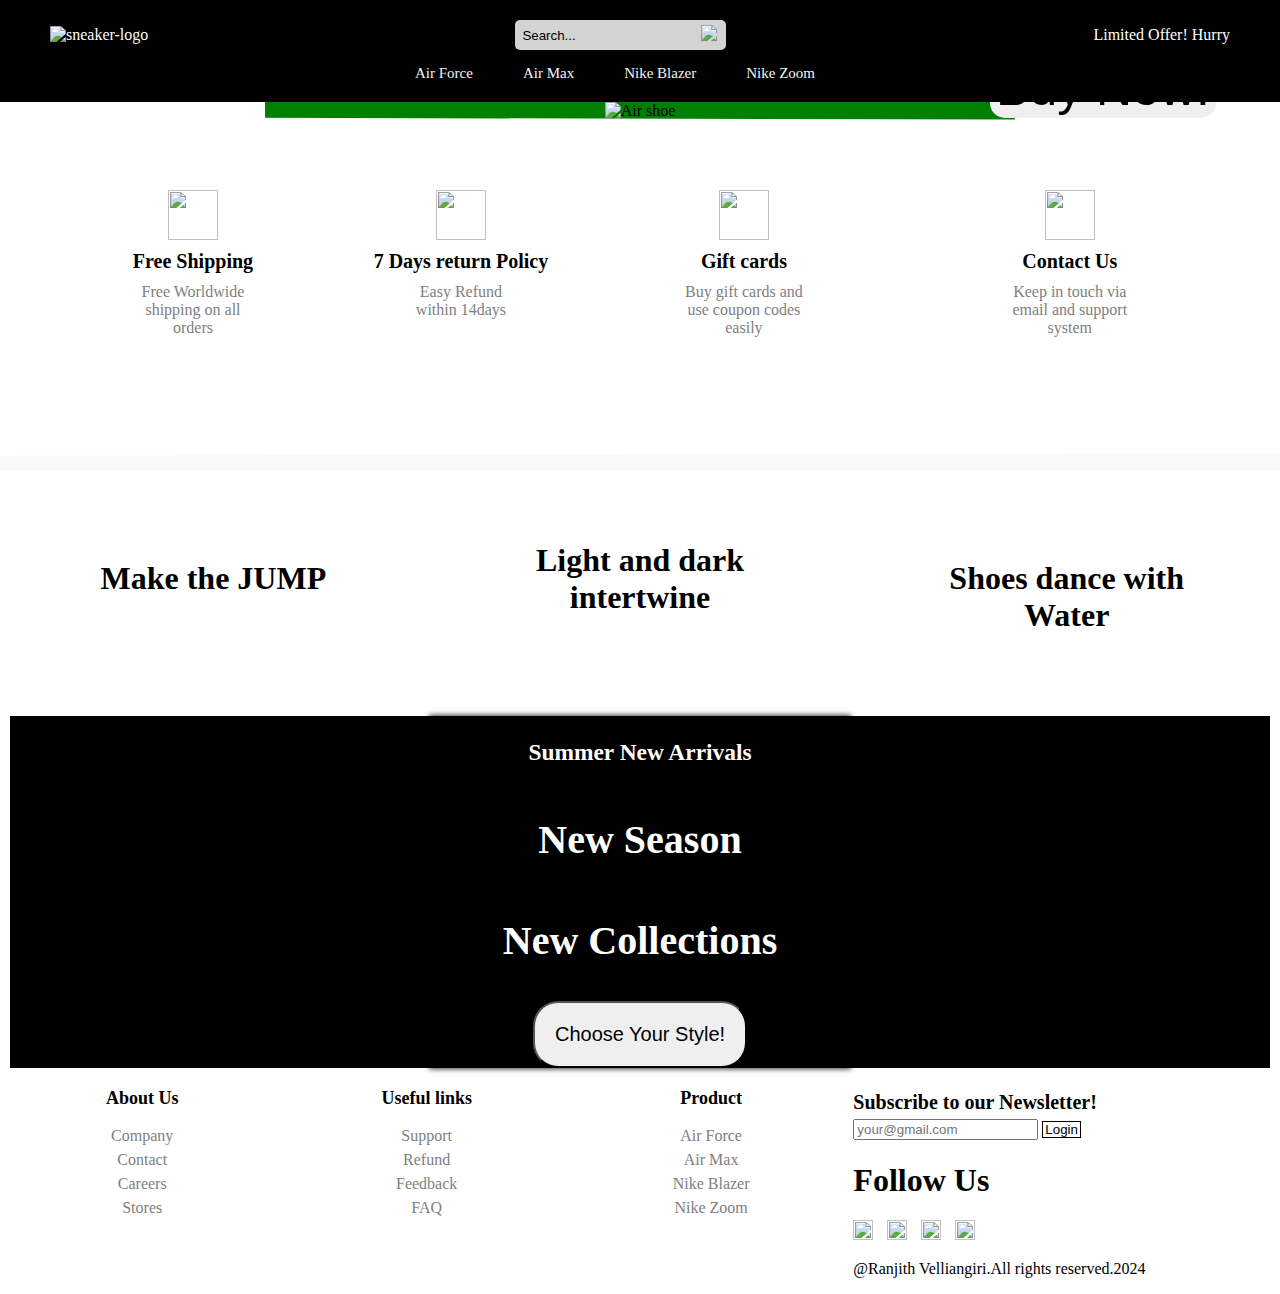
==== E-commerce.html @ eeecffb4 "Add files via upload" ====
<!DOCTYPE html>
    <html lang="en">
        <head>
            <meta charset="UTF-8">
            <meta name="viewport" content="width=device-width initial-scale=1.0">
            <title>Nike Store</title>
            <link rel="stylesheet" href="E-commerce.css">
        </head>
        <body>
            <nav id="nav">
                <div class="navTop">
                    <div class="navItem">
                        <img src="./image/logo.jpg" alt="sneaker-logo" class="logo">
                    </div>
                    <div class="navItem">
                        <div class="search">
                            <input type="search" placeholder="Search..." class="searchinput" id="input">
                            <img src="./image/search.jpg" alt="search" class="searchimage">
                        </div>
                    </div>
                    <div class="navItem">
                        <span>Limited Offer! Hurry</span>
                    </div>
                </div>
                <div class="navBottom">
                    <h3 class="menuitem">Air Force</h3>
                    <h3 class="menuitem">Air Max</h3>
                    <h3 class="menuitem">Nike Blazer</h3>
                    <h3 class="menuitem">Nike Zoom</h3>
                </div>
            </nav>
            
            <div class="slider">
                <div class="sliderwrapper">
                    <div class="slideritem">
                        <img src="./image/air-final.png" alt="Air shoe" class="slideimg">
                        <div class="sliderbg"></div>
                        <h3 class="slidertitle">AIR FORCE<br>NEW<br>SEASON</h3>
                        <h3 class="sliderprice">₹10,257</h3>
                        <a href="#product">
                        <button class="buybutton">Buy Now!</button>
                    </a>
                    </div>
                    <div class="slideritem">
                        <img src="./image/crater.png" alt="Air shoe" class="slideimg">
                        <div class="sliderbg"></div>
                        <h3 class="slidertitle">AIR MAX<br>NEW<br>SEASON</h3>
                        <h3 class="sliderprice">₹9,999</h3>
                        <a href="#product">
                        <button class="buybutton">Buy Now!</button>
                    </a>
                    </div>
                    <div class="slideritem">
                        <img src="./image/blazer.png" alt="Air shoe" class="slideimg">
                        <div class="sliderbg"></div>
                        <h3 class="slidertitle">NIKE BLAZER<br>NEW<br>SEASON</h3>
                        <h3 class="sliderprice">₹7,500</h3>
                        <a href="#product">
                        <button class="buybutton">Buy Now!</button>
                    </a>
                    </div>
                    <div class="slideritem">
                        <img src="./image/jordan.png" alt="Air shoe" class="slideimg">
                        <div class="sliderbg"></div>
                        <h3 class="slidertitle">NIKE ZOOM<br>NEW<br>SEASON</h3>
                        <h3 class="sliderprice">₹12,500</h3>
                        <a href="#product">
                        <button class="buybutton">Buy Now!</button>
                    </a>
                    </div>
                </div>
            </div>
            
            <div class="features">
                <div class="feature">
                    <img src="./image/shipping.png" alt="" class="featureimg">
                    <span class="featuretitle">Free Shipping</span>
                    <span class="featuredesc">Free Worldwide shipping on all orders</span>
                </div>
                <div class="feature">
                    <img src="./image/return.png" alt="" class="featureimg">
                    <span class="featuretitle">7 Days return Policy</span>
                    <span class="featuredesc">Easy Refund within 14days</span>
                </div>
                <div class="feature">
                    <img src="./image/gift.png" alt="" class="featureimg">
                    <span class="featuretitle">Gift cards</span>
                    <span class="featuredesc">Buy gift cards and use coupon codes easily</span>
                </div>
                <div class="feature">
                    <img src="./image/contact.png" alt="" class="featureimg">
                    <span class="featuretitle">Contact Us</span>
                    <span class="featuredesc">Keep in touch via email and support system</span>
                </div>
            </div>
            
            <div class="product" id="product">
                <img src="./image/air-final.png" alt="" class="productimg">
                <div class="productdetails">
                    <h1 class="productitle">AIR FORCE</h1>
                    <h2 class="productprice">₹10,257</h2>
                    <p class="productdesc">Lorem, ipsum dolor sit amet consectetur adipisicing elit. Dolore dolor reiciendis eveniet quos. Iusto explicabo harum cumque dolorum nostrum culpa sunt itaque non! Sunt quasi doloribus eum sit. Vero, accusantium!</p>
                
                <div class="colors">
                    <div class="color"></div>
                    <div class="color"></div>
                </div>
                <div class="sizes">
                    <div class="size">42</div>
                    <div class="size">43</div>
                    <div class="size">44</div>
                </div>
                <button class="productbutton">BUY NOW!</button>
            </div>
        </div>
        
        <div class="payment">
            <h1 class="paytitle">Payment Information</h1>
            <label>Name and Surname</label>
            <input type="text" placeholder="Ranjith Velliangiri" class="paymentinput">
            <label>Phone Number</label>
            <input type="text" placeholder="+91 9344478698" class="paymentinput">
            <label>Address</label>
            <input type="text" placeholder="6/55 - Nehru Nagar,Gandhipuram,Coimbatore,TamilNadu-641012" class="paymentinput">
            <h1 class="paytitle">Card Information</h1>
            <div class="cardicons">
                <img src="./image/visa.png" alt="" class="cardicon" width="40">
                <img src="./image/master.png" alt="" class="cardicon" width="40">
            </div>
            <input type="password" class="payinput" placeholder="Card Number">
            <div class="cardinfo">
                <input type="text" class="payinput-sm" placeholder="mm">
                <input type="text" class="payinput-sm" placeholder="yyyy">
                <input type="text" class="payinput-sm" placeholder="cvv">
                <p class="close">x</p>
            </div>
            <button class="paybutton">Checkout</button>
        </div>
        
        <div class="gallery">
            <div class="galleryitem">
                <img src="./image/gallery11.jpg" alt="" class="galleryimg">
                <h1 class="gallerytitle">Make the JUMP</h1>
            </div>
            <div class="galleryitem">
                <h1 class="gallerytitle">Light and dark intertwine</h1>
                <img src="./image/gallery22.jpg" alt="" class="galleryimg">
            </div>
            <div class="galleryitem">
                <img src="./image/gallery33.jpg" alt="" class="galleryimg">
                <h1 class="gallerytitle">Shoes dance with Water</h1>
            </div>
        </div>
        
        <div class="newseason">
            <div class="nsitem">
                <img src="./image/season1.jpg" alt="" class="nsimg">
            </div>
            <div class="nsitem">
                <h3 class="nstitle">Summer New Arrivals</h3>
                <h1 class="nstitle">New Season</h1>
                <h1 class="nstitle">New Collections</h1>
                <a href="#nav">
                <button class="nsbutton">Choose Your Style!</button>
            </a>
            </div>
            <div class="nsitem">
                <img src="./image/season2.jpg" alt="" class="nsimg">
            </div>
        </div>
        
        <footer>
            <div class="footerleft">
                <div class="fmenu">
                    <h1 class="menutitle">About Us</h1>
                    <ul class="flist">
                        <li class="listitem">Company</li>
                        <li class="listitem">Contact</li>
                        <li class="listitem">Careers</li>
                        <li class="listitem">Stores</li>
                    </ul>
                </div>
                
                <div class="fmenu">
                    <h1 class="menutitle">Useful links</h1>
                    <ul class="flist">
                        <li class="listitem">Support</li>
                        <li class="listitem">Refund</li>
                        <li class="listitem">Feedback</li>
                        <li class="listitem">FAQ</li>
                    </ul>
                </div>
                <div class="fmenu">
                    <h1 class="menutitle">Product</h1>
                    <ul class="flist">
                        <a href="#product" style="text-decoration: none;">
                        <li class="listitem1">Air Force</li>
                    </a>
                        <a href="#product" style="text-decoration: none;">
                        <li class="listitem1">Air Max</li>
                    </a>
                        <a href="#product" style="text-decoration: none;">
                        <li class="listitem1">Nike Blazer</li>
                    </a>
                        <a href="#product" style="text-decoration: none;">
                        <li class="listitem1">Nike Zoom</li>
                    </a>
                    </ul>
                </div>
            </div>
            <div class="footerright">
                <div class="footermenu">
                    <h1 class="footertitle">Subscribe to our Newsletter!</h1>
                    <input type="email" class="mail" placeholder="your@gmail.com">
                    <button class="footerbutton">Login</button>
                </div>
                <div class="footermenu">
                    <h1 class="footertitleimg">Follow Us</h1>
                    <img src="./image/twitter.png" alt="" class="footerimg">
                    <img src="./image/facebook.png" alt="" class="footerimg">
                    <img src="./image/instagram.png" alt="" class="footerimg">
                    <img src="./image/whatsapp.png" alt="" class="footerimg">
                </div>
                <p class="copyrights">@Ranjith Velliangiri.All rights reserved.2024</p>
            </div>
        </footer>
            <script src="E-commerce.js"></script>
        </body>
    </html>
---- E-commerce.css ----
html{
    scroll-behavior: smooth;
}
body{
    margin: 0;
    padding: 0;
}

nav{
    background-color: black;
    color: white;
    padding: 20px 50px;
}

.logo{
    height: 50px;
    width: 60px;
}
input:focus{
    outline: none;
}

.navTop{
    display: flex;
    align-items: center;
    justify-content: space-between;
    margin: 0;
    padding: 0;
    border: 0;
}

.search{
    display: flex;
    align-items: center;
    justify-content: center;
    background-color: lightgray;
    padding: 5px 5px;
    border-radius: 5px;
}

#input{
    margin: 0px 0px 0px 0px;
    border: none;
    background-color: transparent;
    color: black;
}

.searchinput::placeholder{
    color: black;
}
.searchimage{
    height: 20px;
    width: 20px;
    margin: 0;
    padding: 0;
    border: 0;
}

.navBottom{
    display: flex;
    justify-content: center;
    align-items: center;
}

.menuitem{
    margin-right: 50px;
    margin-bottom: 0;
    font-size: 15px;
    color: whitesmoke;
    font-weight: 400;
    cursor: pointer;
}

.slider{
    background-image: url(https://images.unsplash.com/photo-1604147495798-57beb5d6af73?ixlib=rb-1.2.1&ixid=MnwxMjA3fDB8MHxwaG90by1wYWdlfHx8fGVufDB8fHx8&auto=format&fit=crop&w=2370&q=80);
    overflow: hidden;
    clip-path: polygon(0 0, 100% 0, 100% 100%, 0 85%);
}

.slideritem{
    width: 100vw;
    display: flex;
    justify-content: center;
    align-items: center;
    position: relative;
    z-index: 1;
}

.sliderbg{
    height: 750px;
    width: 750px;
    background-color: yellow;
    border-radius: 50%;
    position: absolute;
}

.sliderwrapper{
    display: flex;
    align-items: center;
    flex-direction: row;
    width: 400vw;
    z-index: 1;
    transition: 1s ease-in-out;
}
.slideimg{
    z-index: 1;
}

.slidertitle{
    position: absolute;
    top: 10%;
    right: 15%;
    font-size: 50px;
    color: white;
    font-weight: 900;
    text-align: center;
    z-index: 1;
}
.sliderprice{
    position: absolute;
    top: 10%;
    left: 10%;
    font-size: 60px;
    color: white;
    font-weight: 600;
    z-index: 1;
}

.buybutton{
    position: absolute;
    bottom: 10%;
    right: 5%;
    font-size: 50px;
    font-weight: 500;
    z-index: 1;
    border: none;
    border-radius: 15px;
    cursor: pointer;
}
.buybutton:hover{
    background-color: black;
    color: white;
}

.slideritem:nth-child(1) .sliderbg{
    background-color: green;
}

.slideritem:nth-child(2) .sliderbg{
    background-color: teal;
}

.slideritem:nth-child(3) .sliderbg{
    background-color: Pink;
}

.slideritem:nth-child(4) .sliderbg{
    background-color: lightblue;
}

.slideritem:nth-child(1) .sliderprice{
    color:green;
}
.slideritem:nth-child(2) .sliderprice{
    color:teal;
}
.slideritem:nth-child(3) .sliderprice{
    color:lightpink;
}
.slideritem:nth-child(4) .sliderprice{
    color:lightblue;
}

.features{
    display: flex;
    align-items: center;
    justify-content: space-between;
    padding: 50px;
}

.feature{
    display: flex;
    flex-direction: column;
    justify-content: center;
    align-items: center;
    text-align: center;
    margin: 20px;
}
.featureimg{
    width: 50px;
    height: 50px;
}

.featuretitle{
    font-size: 20px;
    font-weight: 600;
    margin: 10px;
}

.featuredesc{
    color: gray;
    width: 50%;
    height: 100px;
}

.product{
    clip-path: polygon(0 15%, 100% 0, 100% 100%, 0 100%);
    position: relative;
    background-color: rgb(251, 249, 249);
}

.productdetails{
    position: absolute;
    top: 10%;
    right: 0;
    width: 40%;
    padding: 25px;
}

.productitle{
    font-size: 75px;
    font-weight: 900;
    margin: 0;
}

.productdesc{
    color: gray;
    font-weight: 100;
}

.colors, .sizes{
    display: flex;
}

.color{
    height: 25px;
    width: 25px;
    margin-right: 10px;
    background-color: black;
    border-radius: 20%;
    cursor: pointer;
}

.color:last-child{
    background-color: darkblue;
}
.size{
    background-color: white;
    height: 25px;
    width: 25px;
    margin:10px 10px 10px 0px;
    border: 1px solid black;
    text-align: center;
    border-radius: 20%;
    padding-top: 4px;
    margin: 10px;
    margin-left: 0;
    cursor: pointer;
}

.color:hover{
    box-shadow: 1px 1px;
}

.size:hover{
    background-color: black;
    color: white;
    font-weight: 100px;
}

.productbutton{
    float: right;
    background-color: black;
    color: white;
    font-weight: 600;
    padding: 10px 20px;
    cursor: pointer;
}

.productbutton:hover{
    background-color: white;
    color: black;
}

.paymentinput::placeholder{
    color: rgb(157, 156, 156);
}
.productimg{
    width: 50%;
}

.payment{
    height: 400px;
    width: 500px;
    position: absolute;
    background-color: white;
    top: 200vh;
    bottom: 0;
    left: 30vw;
    right: 0;
    display: none;
    flex-direction: column;
    padding: 10px 50px;
    -webkit-box-shadow: 0px 0px 5px 1px rgba(0,0,0,0.78); 
box-shadow: 0px 0px 5px 1px rgba(0,0,0,0.78);
}

.paytitle{
    font-size: 20px;
    color: gray;
    text-align: center;
}
label{
    font-size: 15px;
    font-weight: 300;
    padding: 5px 0px;
}

.paymentinput{
    border: none;
    border-bottom: 1px solid black;
    padding: 5px 0px;
}

.cardinfo{
    display: flex;
    justify-content: space-between;
}
.payinput{
    width: 97.5%;
    border: none;
    border-bottom: 1px solid black;
}

.payinput-sm{
    margin: 10px;
    margin-left: 0;
    border: none;
    border-bottom: 1px solid black;
    padding: 5px;
    width: 35%;
}

.paybutton{
    border: none;
    border-radius: 10px;
    background-color: lightseagreen;
    height: 25px;
    width: 100%;
    
}

.close{
    position: absolute;
    top: 0;
    right:20px;
    height: 20px;
    width: 20px;
    cursor: pointer;
    font-size: 20px;
    background-color: gray;
    display: flex;
    justify-content: center;
    align-items: center;
    border-radius: 10%;
}
.close:hover{
    color: rgb(179, 14, 14);
    background-color: whitesmoke;
}

.gallery{
    display: flex;
}
.galleryitem{
    flex: 1;
    padding: 50px 50px;
    text-align: center;   
}
.galleryimg{
    width: 100%;
}


.newseason{
    display: flex;
}

.nsitem{
    flex: 1;
    background-color: black;
    color: white;
    display: flex;
    flex-direction: column;
    justify-content: center;
    align-items: center;
    text-align: center;
    margin: 10px;
    border: none;
    font-size: 20px;
    font-weight: 1000;
}

.nsimg{
    width: 100%;
}
.nsbutton{
    cursor: pointer;
    border-radius: 25px;
    font-weight: 500;
    font-size: 20px;
    padding: 20px;
}
.nsitem:nth-child(2){
    -webkit-box-shadow: 0px 0px 5px 1px rgba(0,0,0,0.78); 
box-shadow: 0px 0px 5px 1px rgba(0,0,0,0.78);
    margin: 10px 0;
}

.nsitem:nth-child(1){
    margin-right: 0;
}
.nsitem:nth-child(3){
    margin-left: 0;
}

.nstitle:nth-child(3){
    padding-bottom:10px;
}

footer{
    display: flex;
}
.footerleft{
    flex: 2;
    display: flex;
    justify-content: space-between;
    text-align: center;
}
.listitem,  .listitem1{
    list-style: none;
    color: gray;
    padding: 3px;
    cursor: pointer;
    
}
.fmenu{
    padding: 10px;
    width: 100%;
}
.menutitle{
    font-size: 18px;
    font-weight: 600;
    padding-bottom: 15px;
    margin: 0;
    text-align: center;
    display: flex;
    justify-content: center;
    align-items: center;
}
.flist{
    margin: 0;
    padding: 0;
    text-decoration: none;
}

.footerright{
    flex: 1;
    display: flex;
    flex-direction: column;
    justify-content: space-between;
}

.footerimg{
    width: 20px;
    height: 20px;
    margin-right: 10px;
    cursor: pointer;
}

.footertitle{
    margin-bottom: 5px;
    font-size: 20px;
    font-weight: 750;
}

.footerbutton{
    background-color: white;
    color: black;
    cursor: pointer;
    border: 1px solid black;
    padding: 0px 2px;
}

.footerbutton:hover{
    background-color: black;
    color: white;
    border: 3px solid black;
}

@media screen and (max-width:480px){
    nav{
        padding: 20px;
        margin: 0;
        flex-wrap: wrap;
    }
    .navTop{
        display: flex;
        flex-direction: column;
        
        flex-wrap: wrap;
    }
    .navBottom{
        flex-wrap: wrap;
    }

    .menuitem{
        margin: 20px;
        font-weight: 700;
        font-size: 20px;
    }
    .navItem:nth-child(3){
        display: none;
    }
    .slider{
        width: 100%;
        clip-path: none;
    }
    .slidertitle{
        display: none;
    }
    .slideritem{
        width: 100vw;
        display: flex;
        justify-content: center;
        align-items: center;
        position: relative;
    }
    .sliderbg{
        height: 300px;
        width: 300px;
    }
    .slideimg{
        height: 300px;
        width: 300px;
    }
    .sliderprice{
        top: 0;
        left: 5%;
        font-size: 20px;
        font-weight: 1000;
    }
    .buybutton{
        bottom: 40%;
        right: 2%;
        font-size: 20px;
        font-weight: 200;
    }


    .features{
        display: flex;
        flex-direction: column;
        padding: 0;
    }
    .feature{
        margin: 0;
    }
    .featuredesc{
        height: 75px;
    }


    .product{
        clip-path: none;
        display: flex;
        flex-direction: column;
        position:unset;
    }   
   
    .productdetails{
        padding: 0;
        position: relative;
        display: flex;
        flex-direction: column;
        justify-content: center;
        align-items: center;
        text-align: center;
        width: 100%;
    }
    .productitle{
        font-size: 30px;
        font-weight: 500;
    }

    .productimg{
        display: flex;
        align-items: center;
        justify-content: center;
        width: 100%;
    }
    .productdetails{
        font-size: 20px;
    }
    .productdesc{
        margin: 0;
        margin-bottom: 10px;
    }

    #product{
        position: relative;
    }
    .payment{
        height: 57%;
        width: 75%;
        margin: 0 10%;
        left: 0;
        padding: 0;
        top: 150vh;
        clip-path: none;
    }
    label{
        padding: 10px;
    }
    .paymentinput, .payinput, .payinput-sm{
        width: 92%;
        margin: 10px;
    }
    .paybutton{
        margin: 10px 10px;
        width: 92%;
    }
    .close{
        right: 10px;
    }
    .cardicons{
        display: flex;
        justify-content: center;
        align-items: center;
    }

    
    .gallery{
        flex-direction: column;
    }
    .galleryitem{
        padding: 0;
    }
    .galleryitem:nth-child(1){
        padding-top: 40px;
    }
    .galleryitem:nth-child(2){
        padding-bottom: 40px;
    }


    .newseason{
        flex-direction: column;
    }
    .nsitem{
        margin: 0;
        
        -webkit-box-shadow: none; /* For older versions of WebKit browsers */
        box-shadow: none;
    }
    .nsbutton{
        font-weight: 300;
        font-size: 18px;
    }
    .nstitle{
        margin: 20px;
    }
    footer{
        display: flex;
        flex-direction: column;
    }
    .footerright{
        justify-content: center;
        align-items: center;
    }
    .footertitleimg{
        padding: 0px 15px;
        
        font-size: 20px;
    }
    .mail{
        padding: 0px;
    }
}
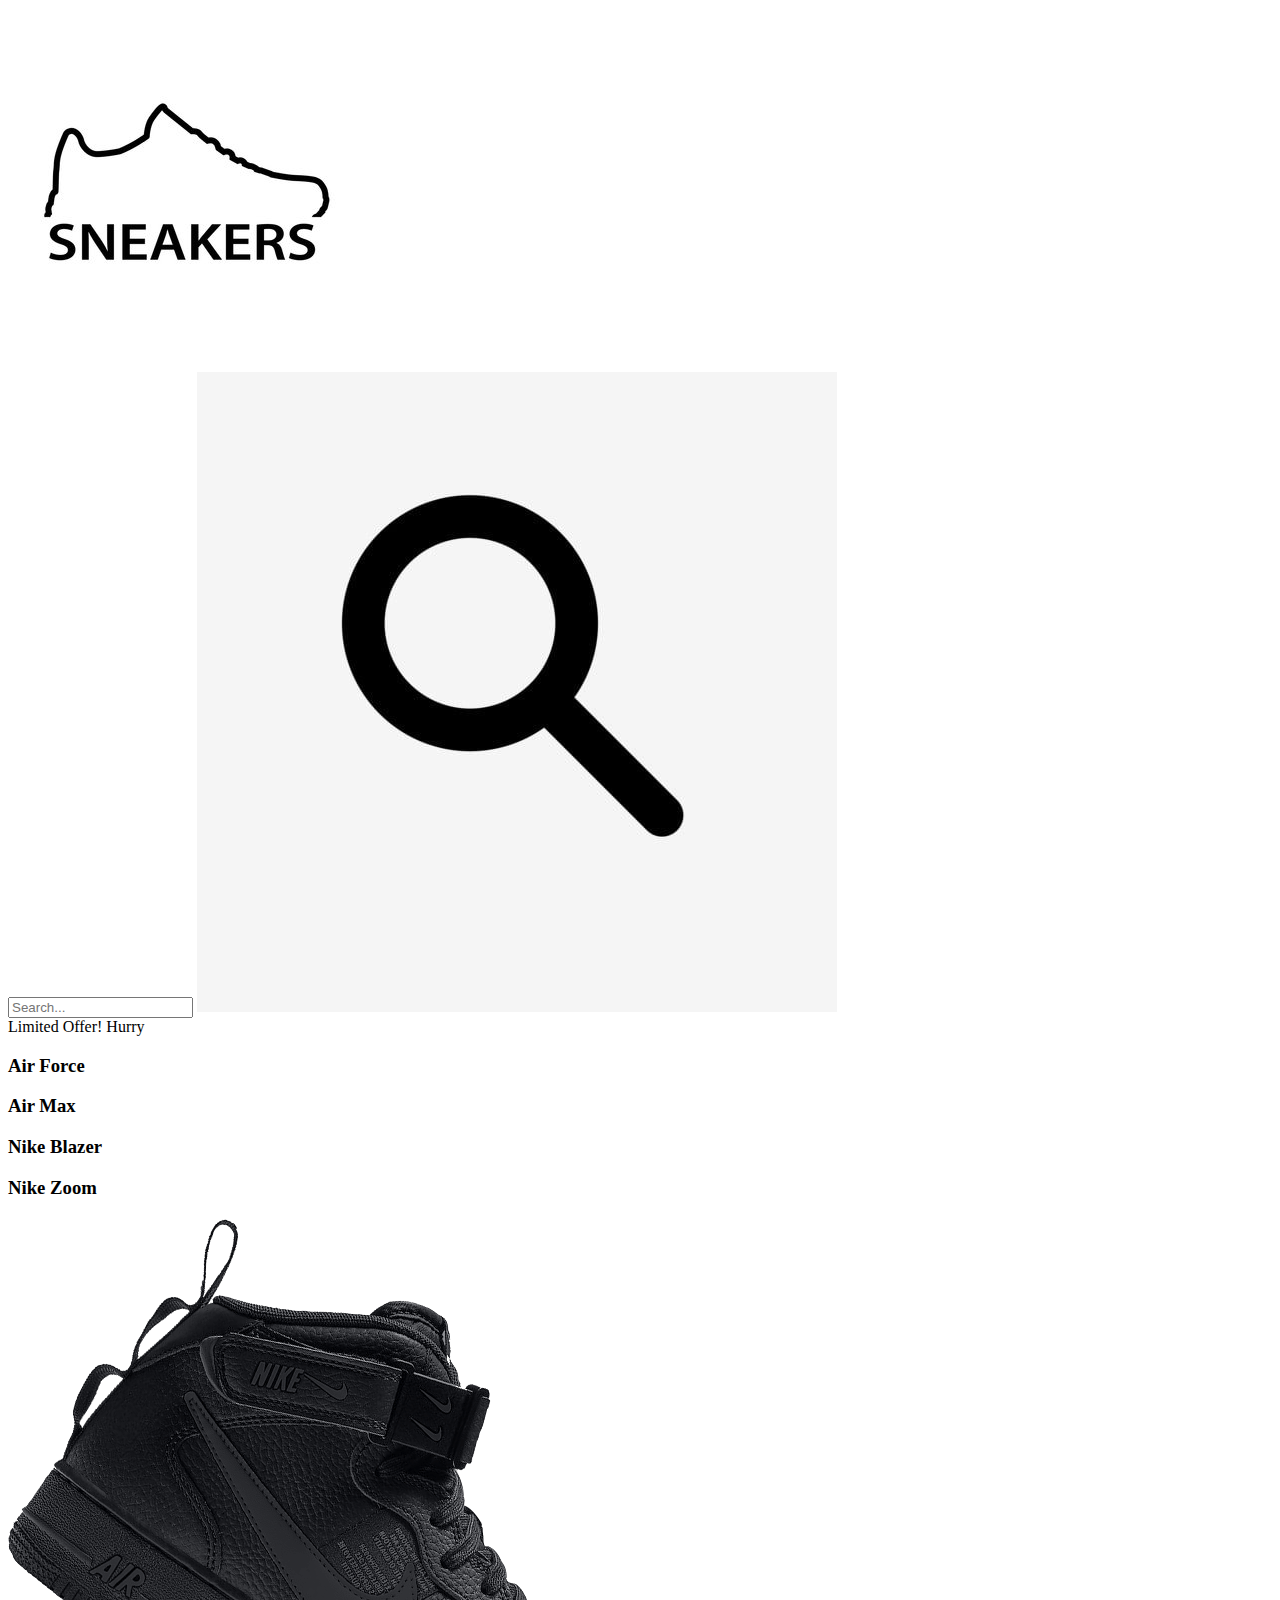
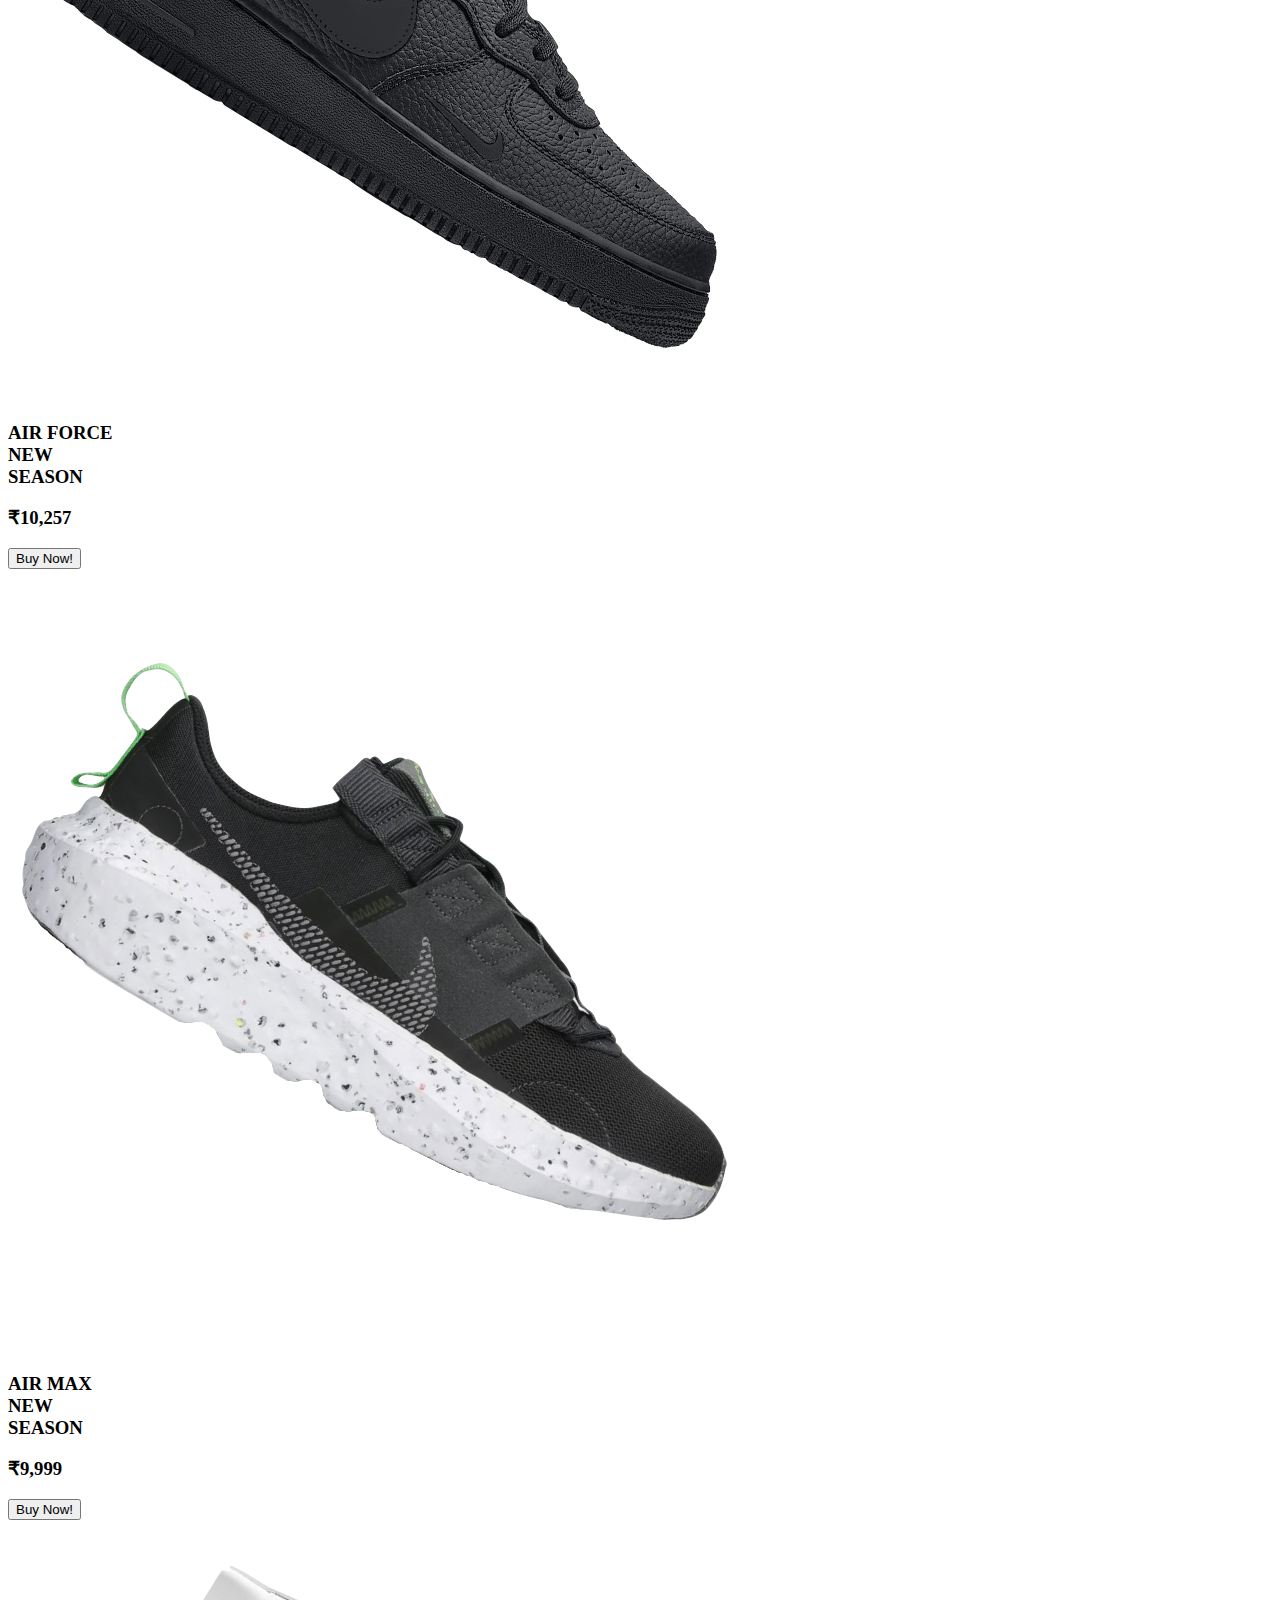
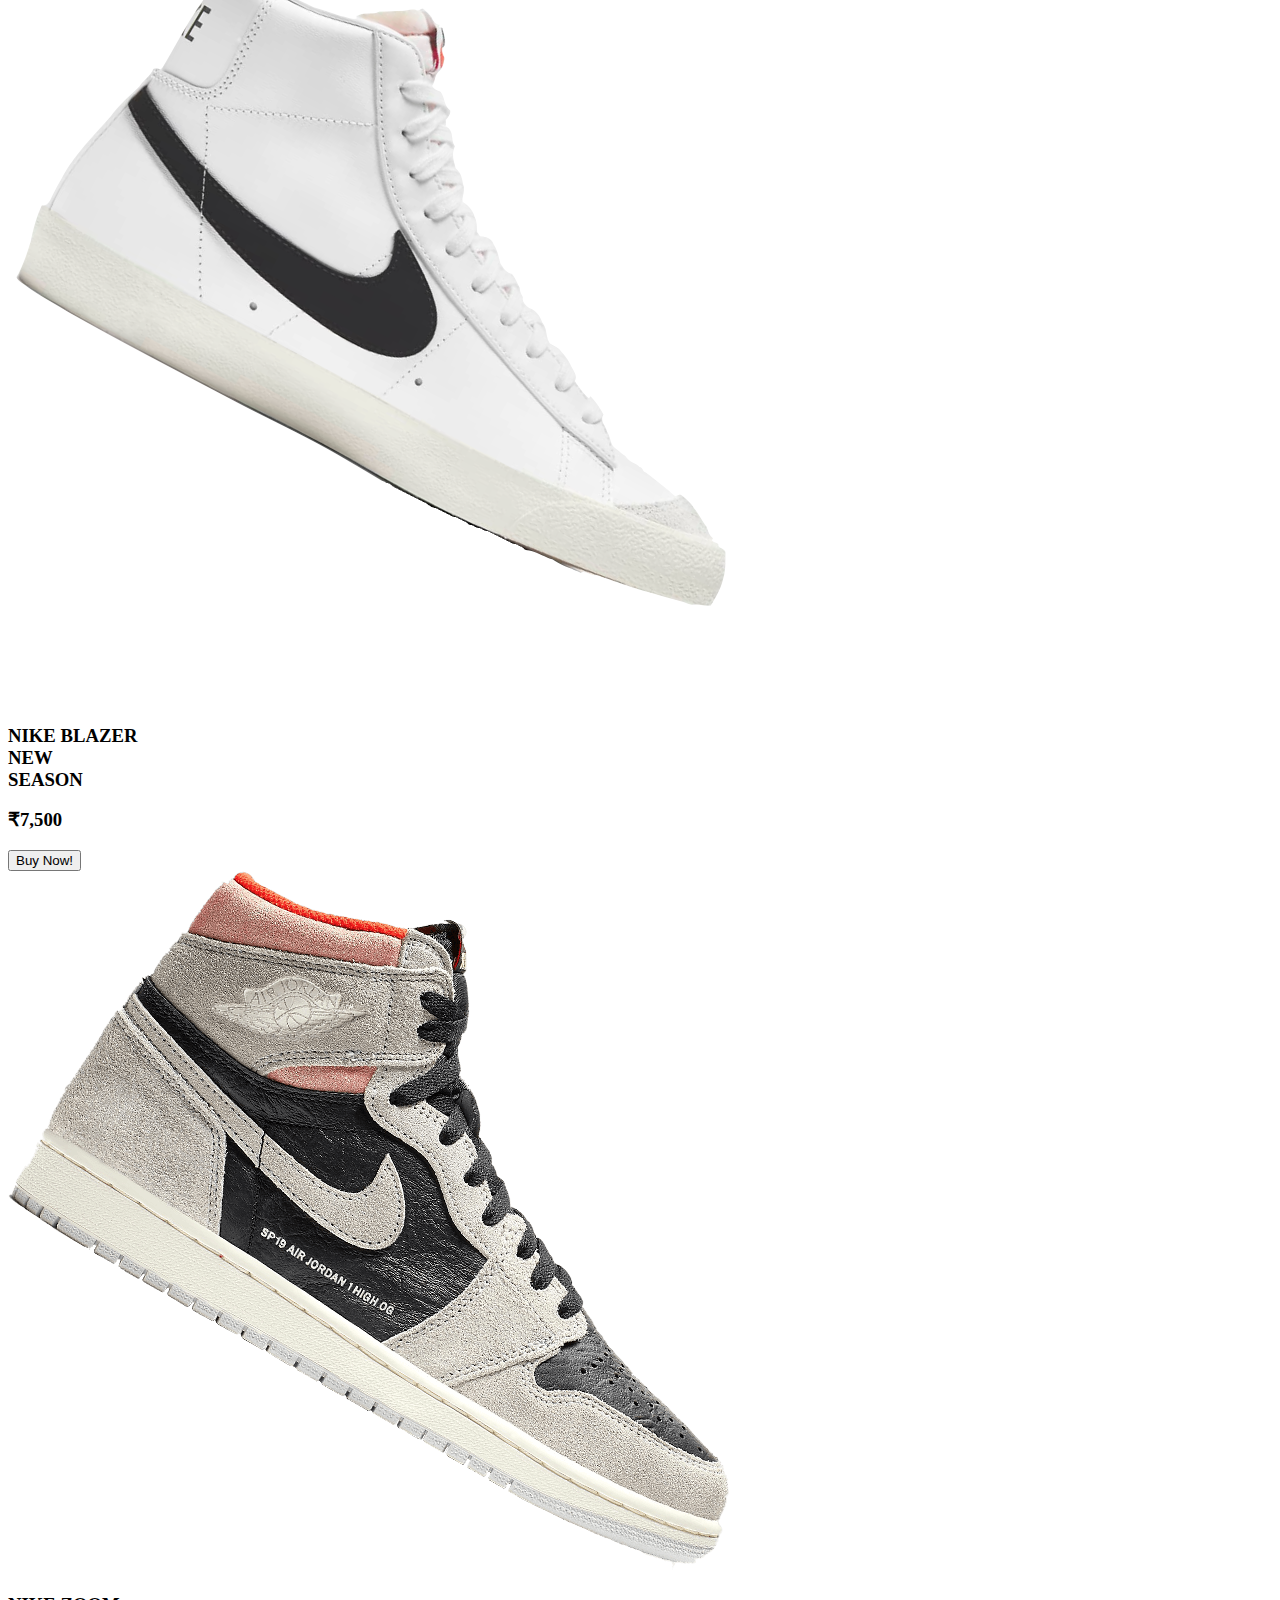
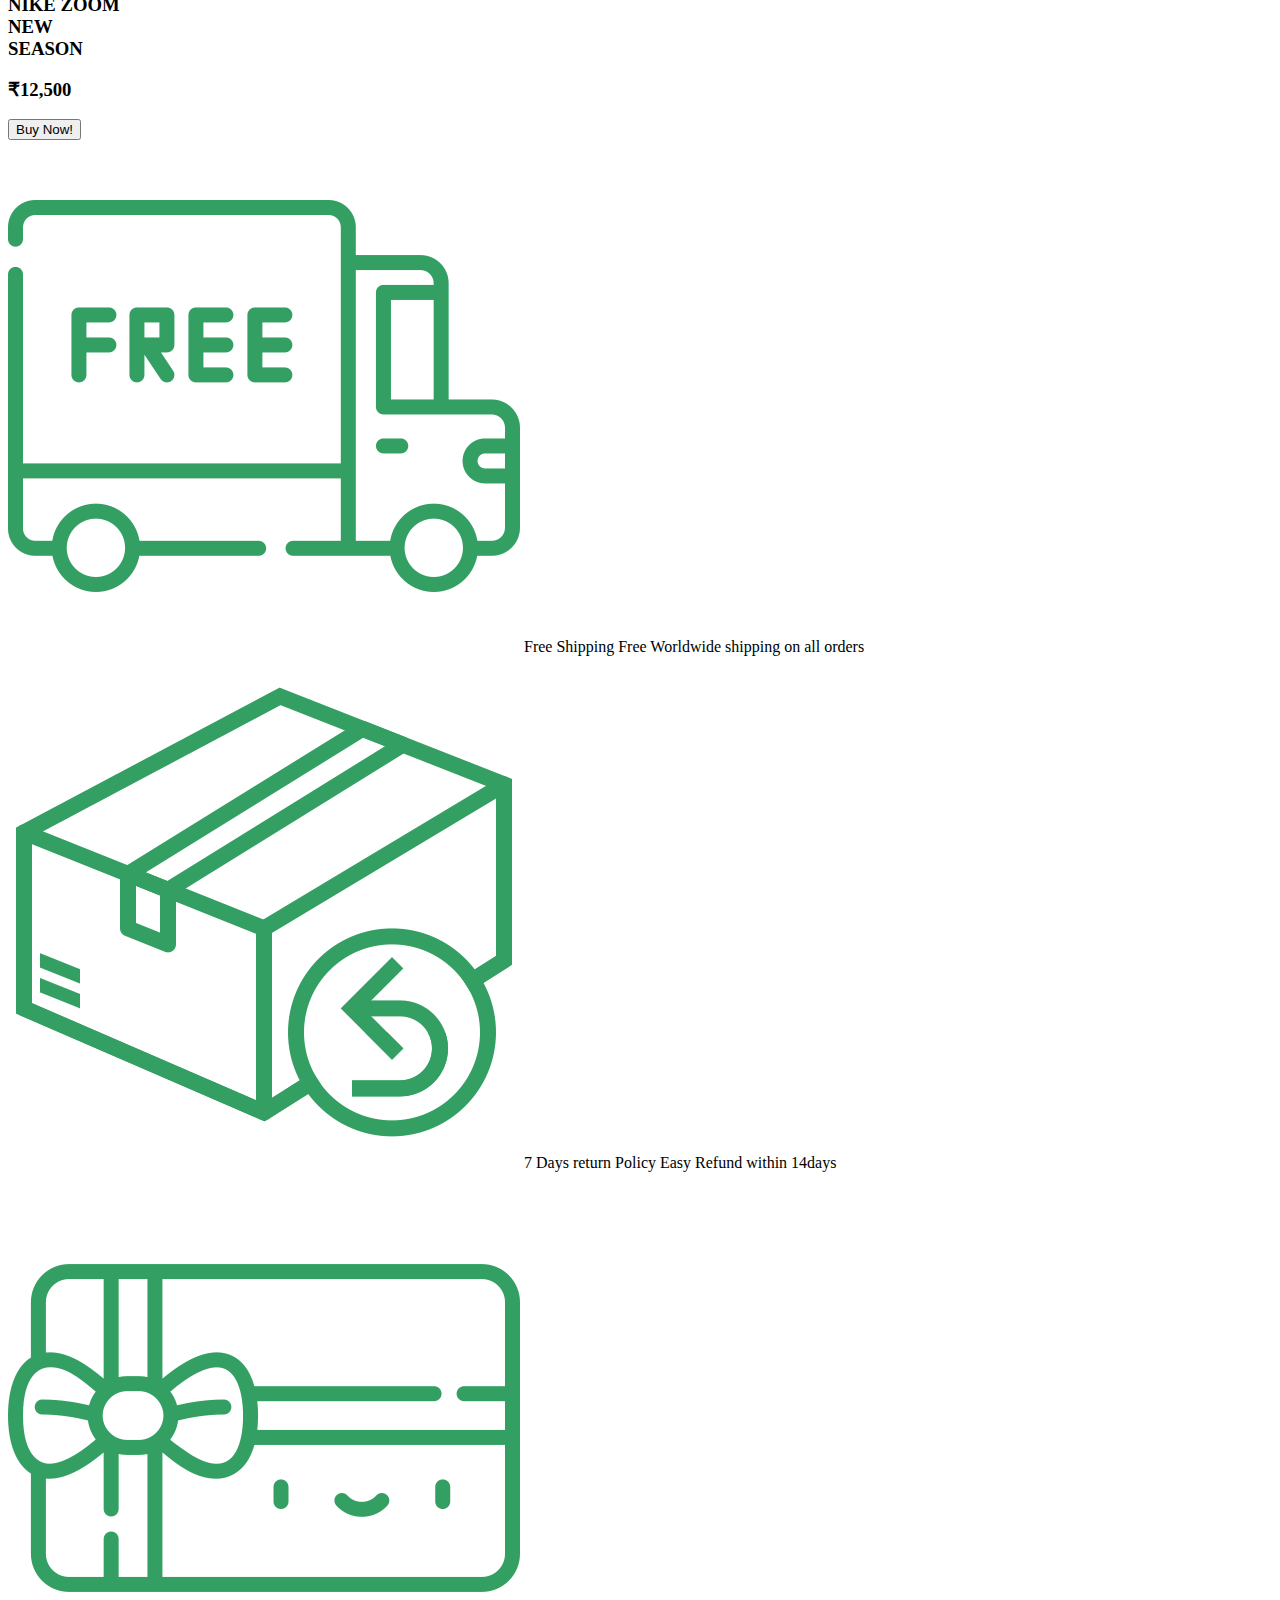
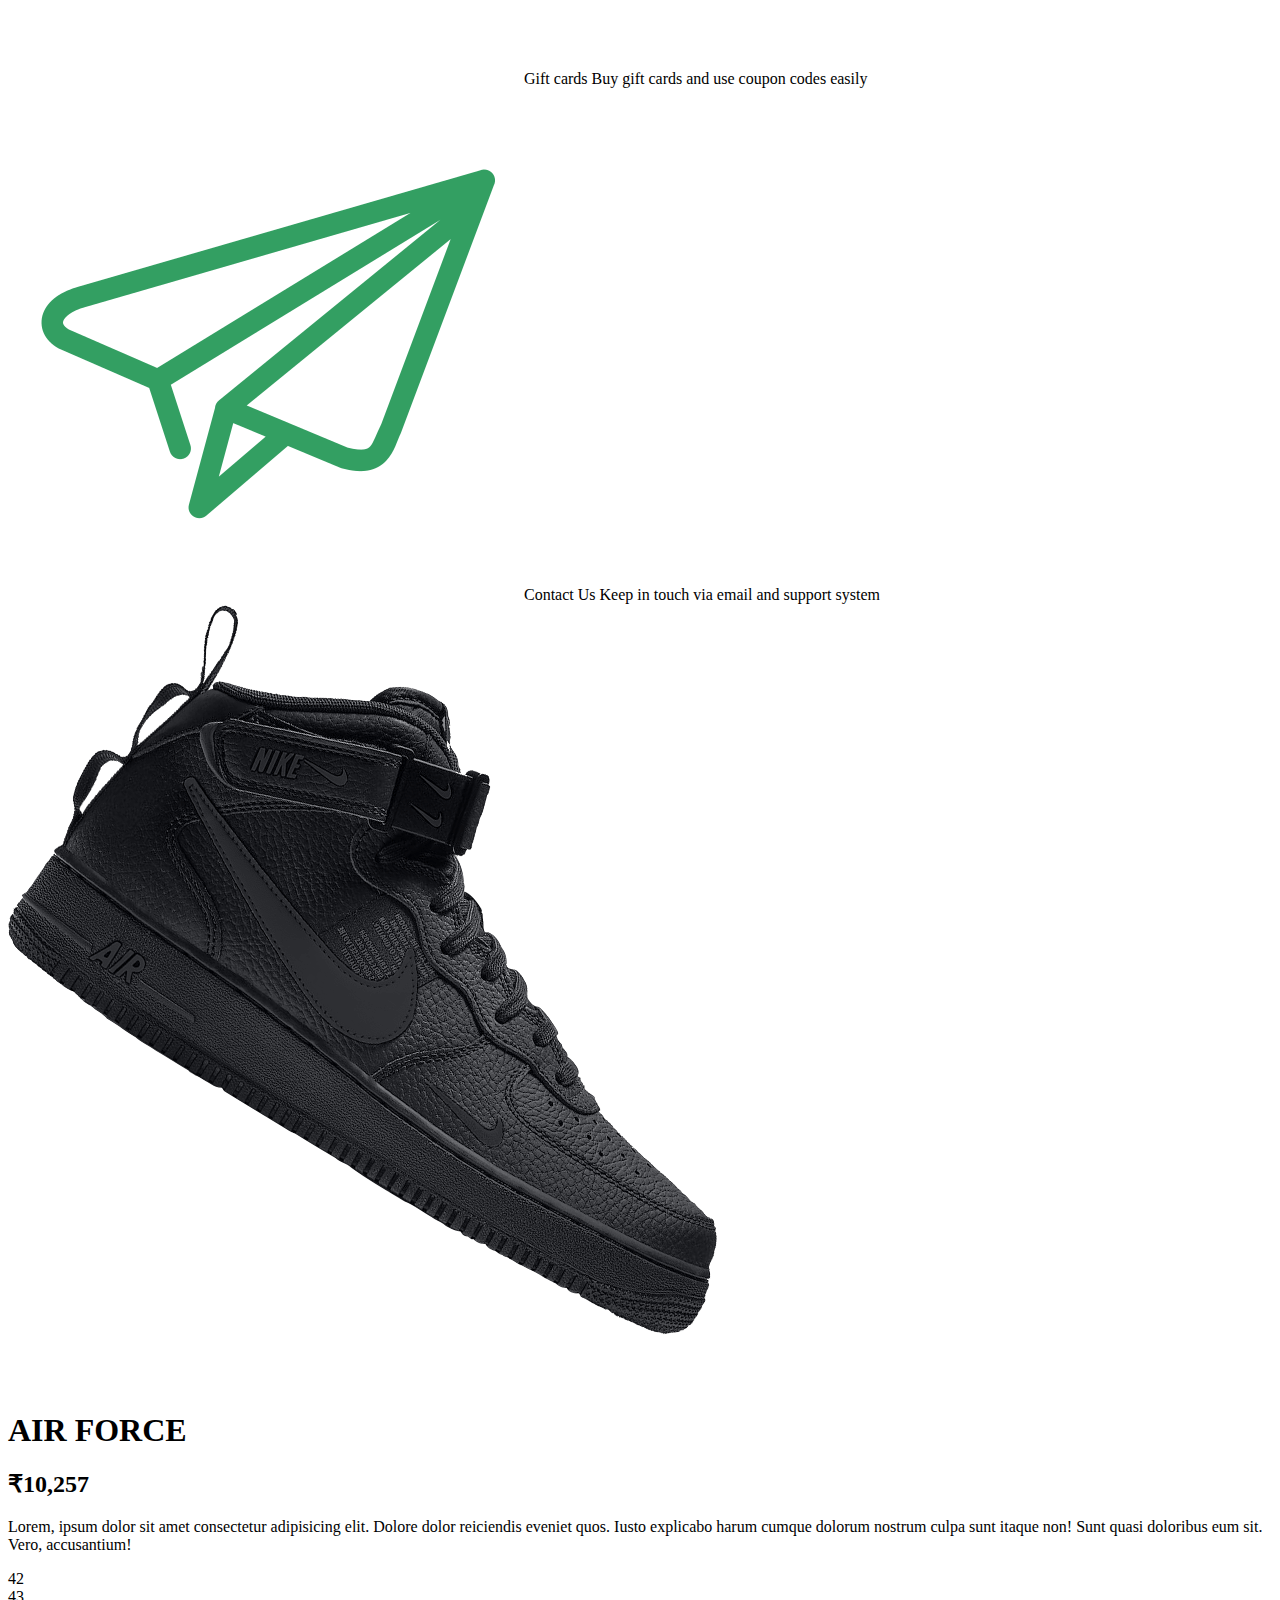
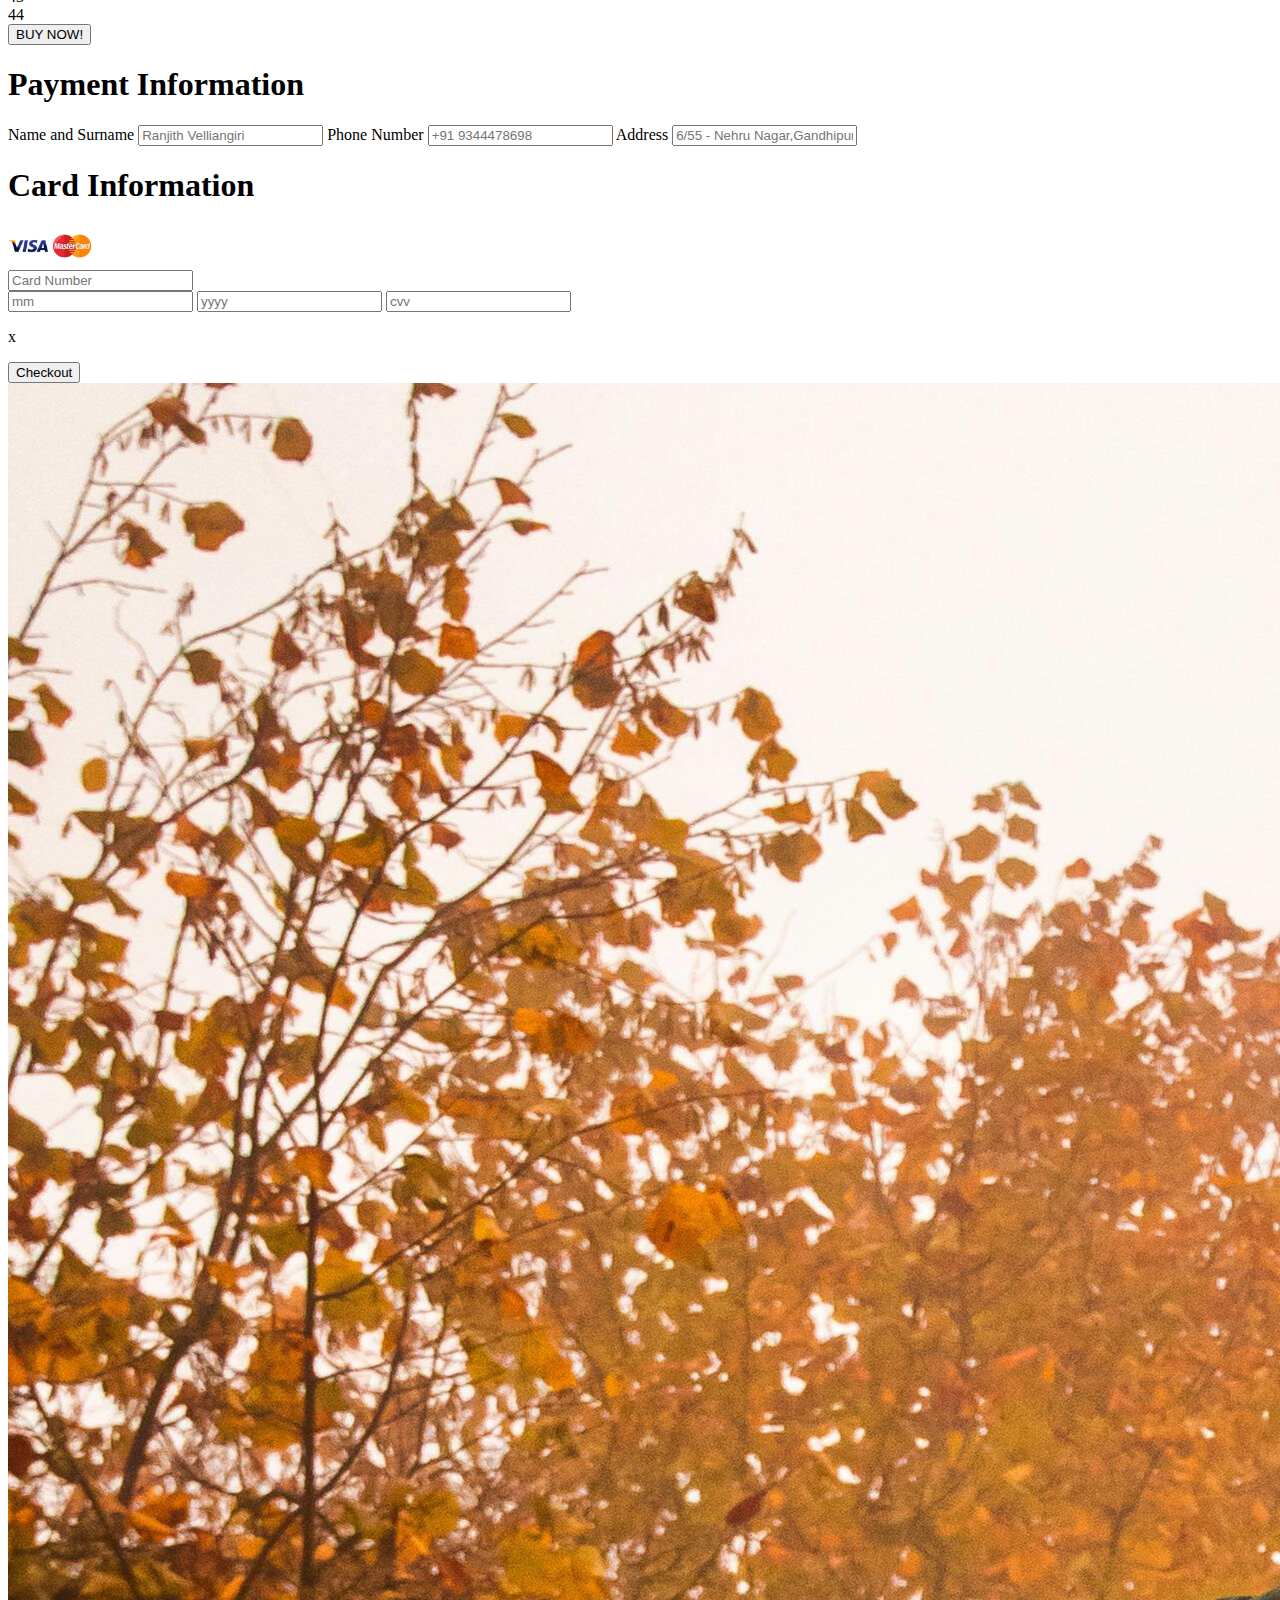
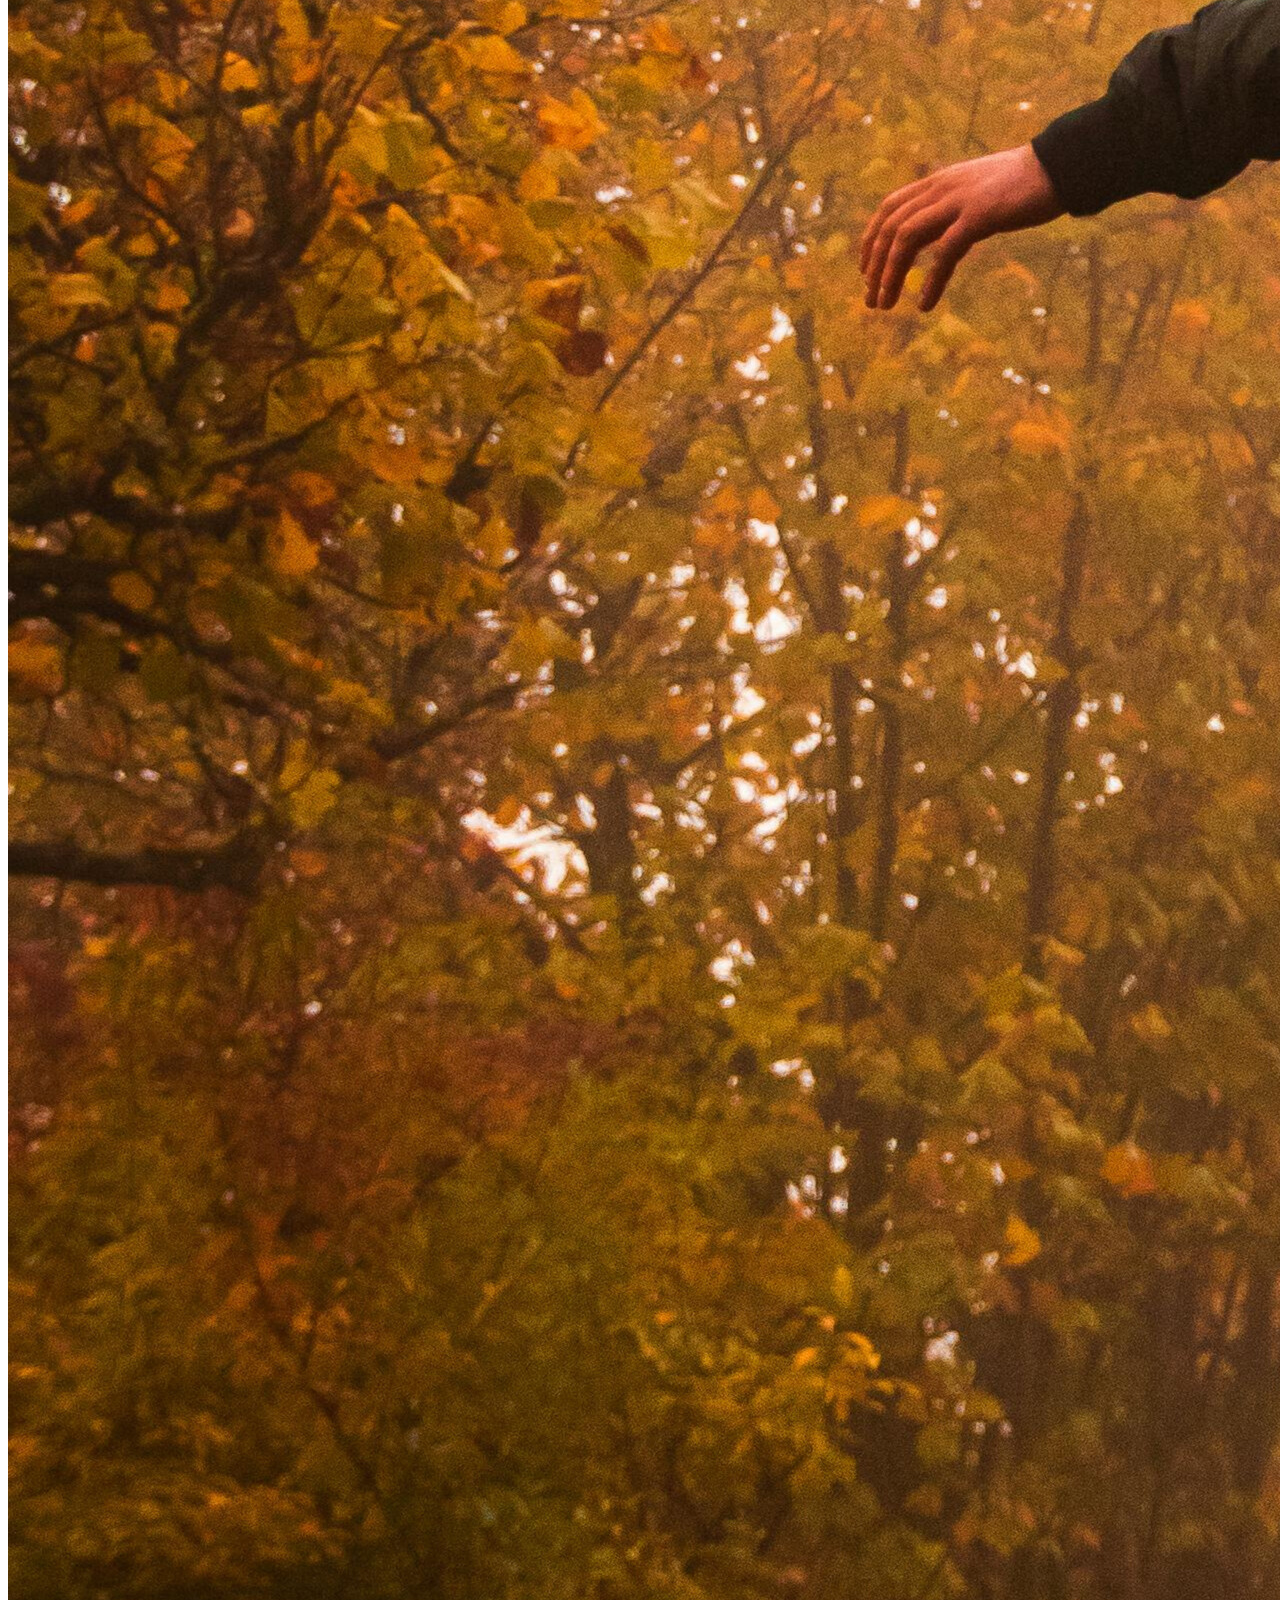
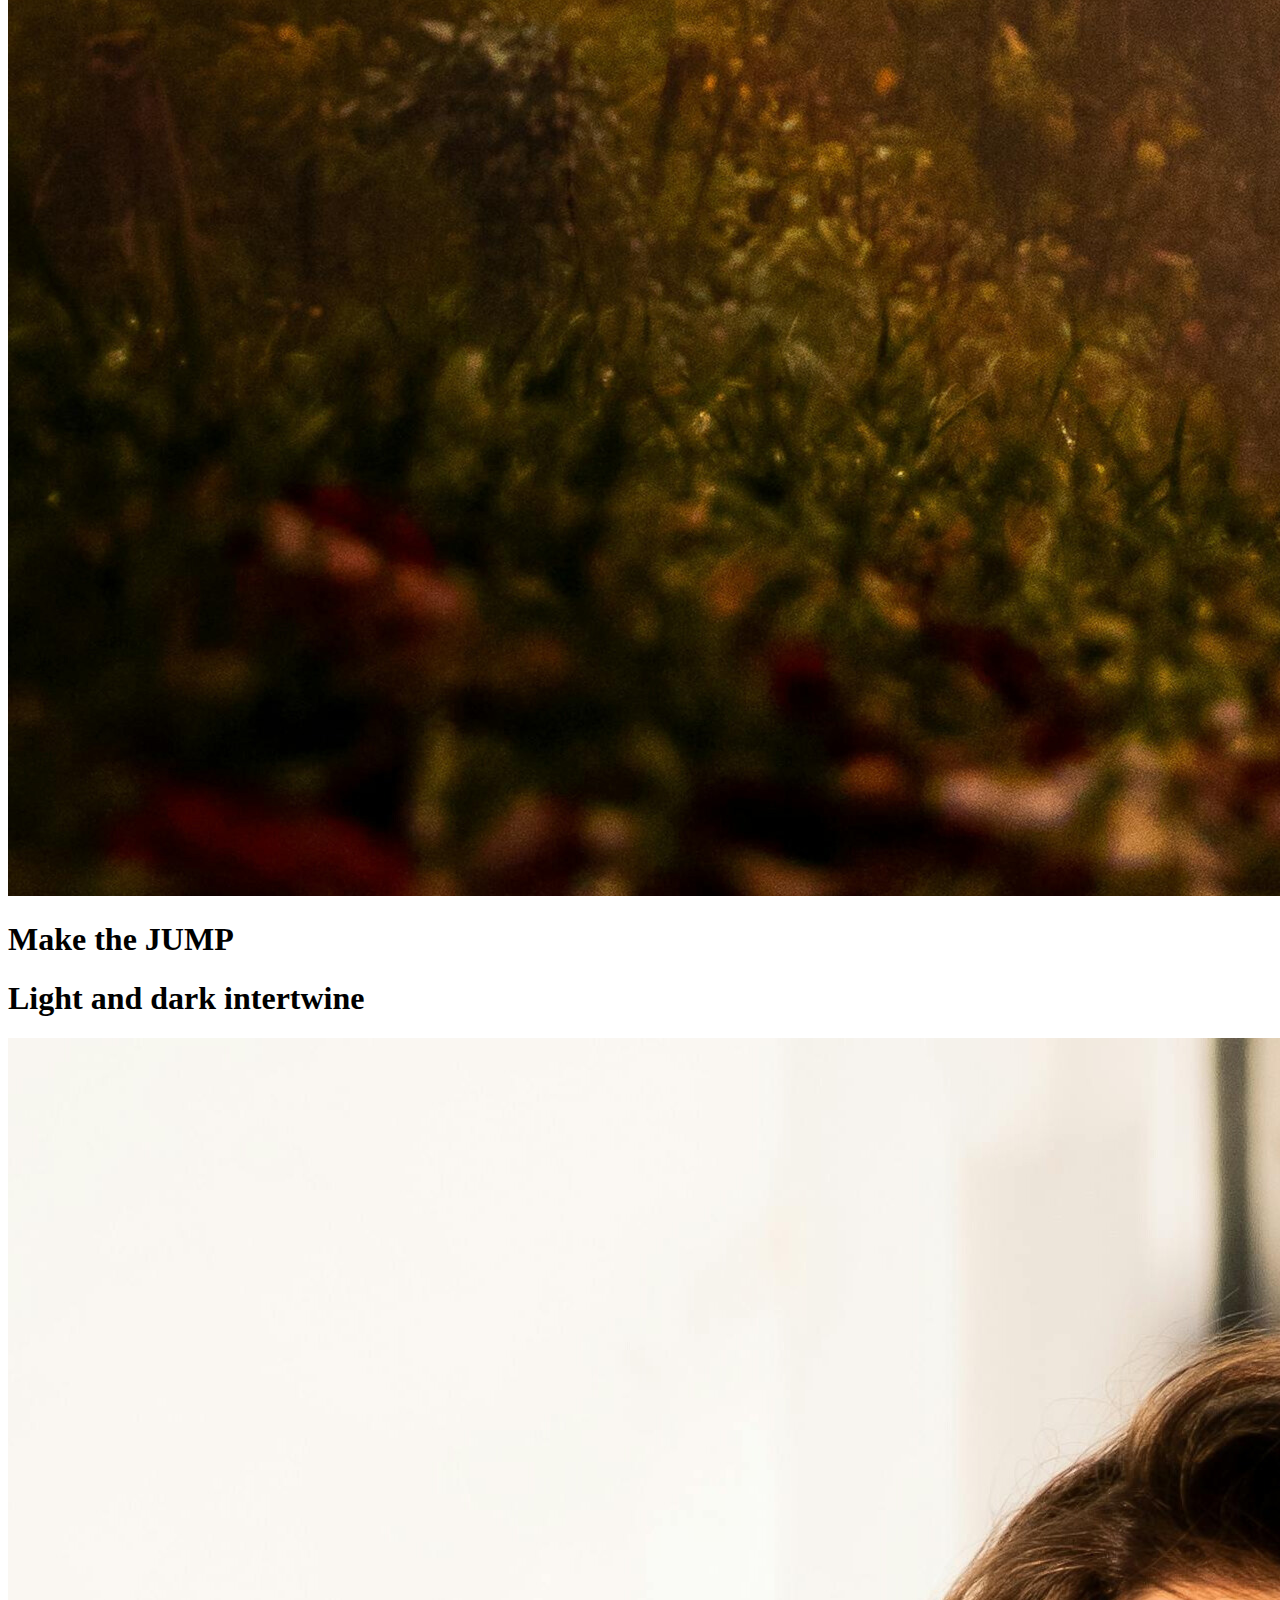
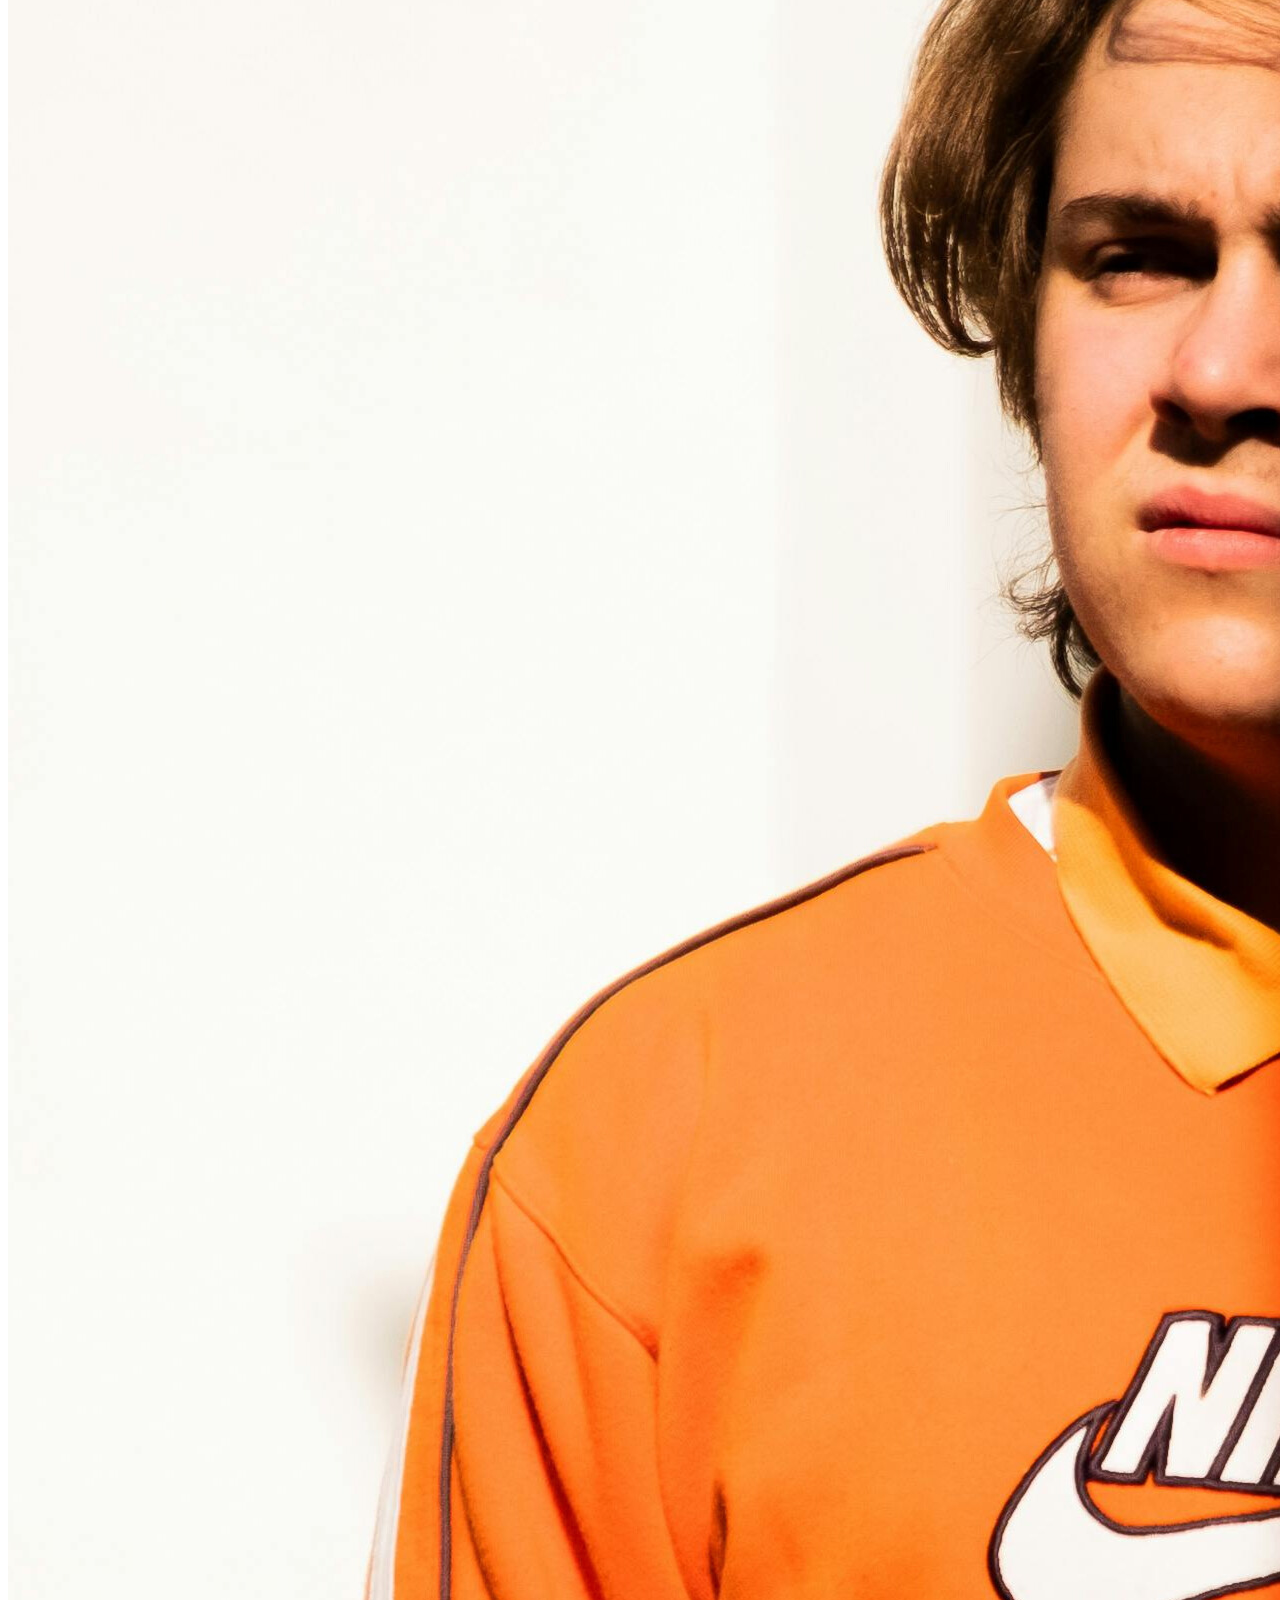
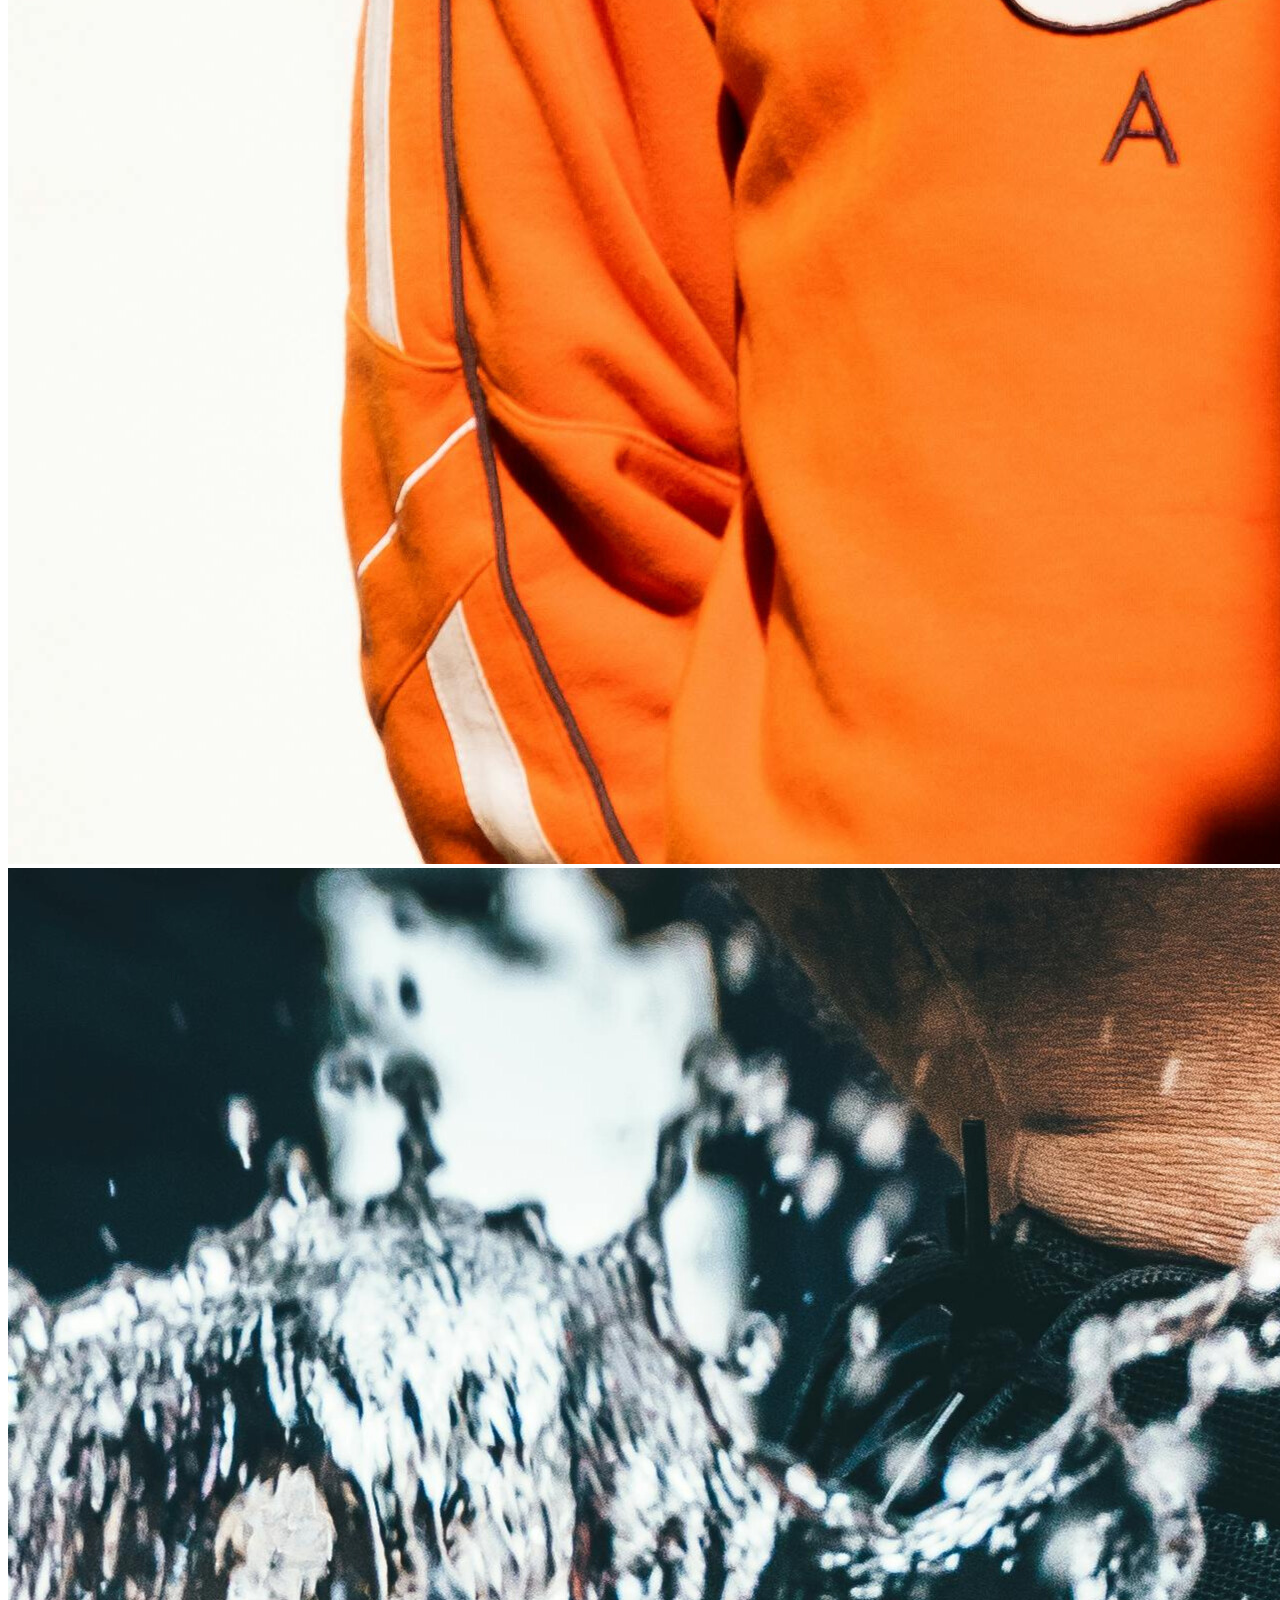
==== commit ffc89917: "E-commerce.html" ====
--- a/E-commerce.html
+++ b/E-commerce.html
@@ -4,7 +4,7 @@
             <meta charset="UTF-8">
             <meta name="viewport" content="width=device-width initial-scale=1.0">
             <title>Nike Store</title>
-            <link rel="stylesheet" href="E-commerce.css">
+            <link rel="stylesheet" href="E-Commerce/E-commerce.css">
         </head>
         <body>
             <nav id="nav">
@@ -224,6 +224,6 @@
                 <p class="copyrights">@Ranjith Velliangiri.All rights reserved.2024</p>
             </div>
         </footer>
-            <script src="E-commerce.js"></script>
+            <script src="E-Commerce/E-commerce.js"></script>
         </body>
-    </html>+    </html>
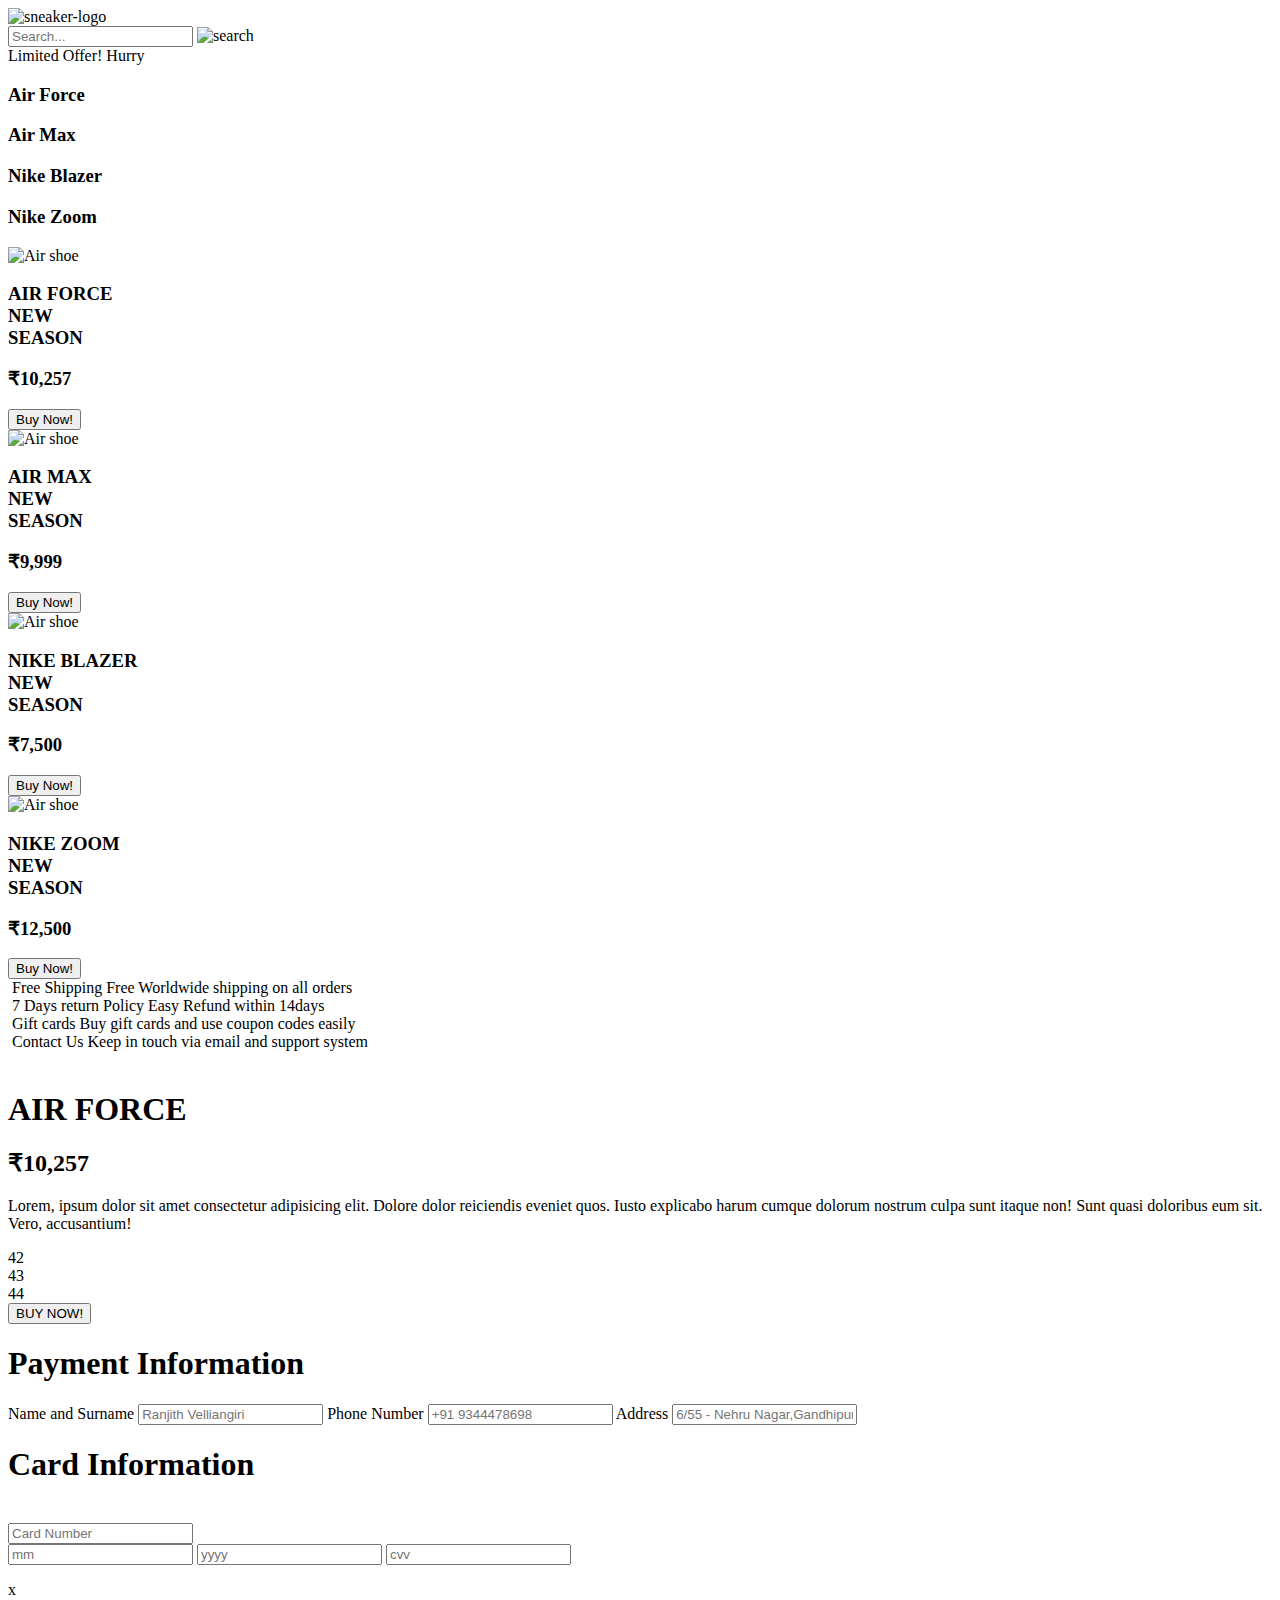
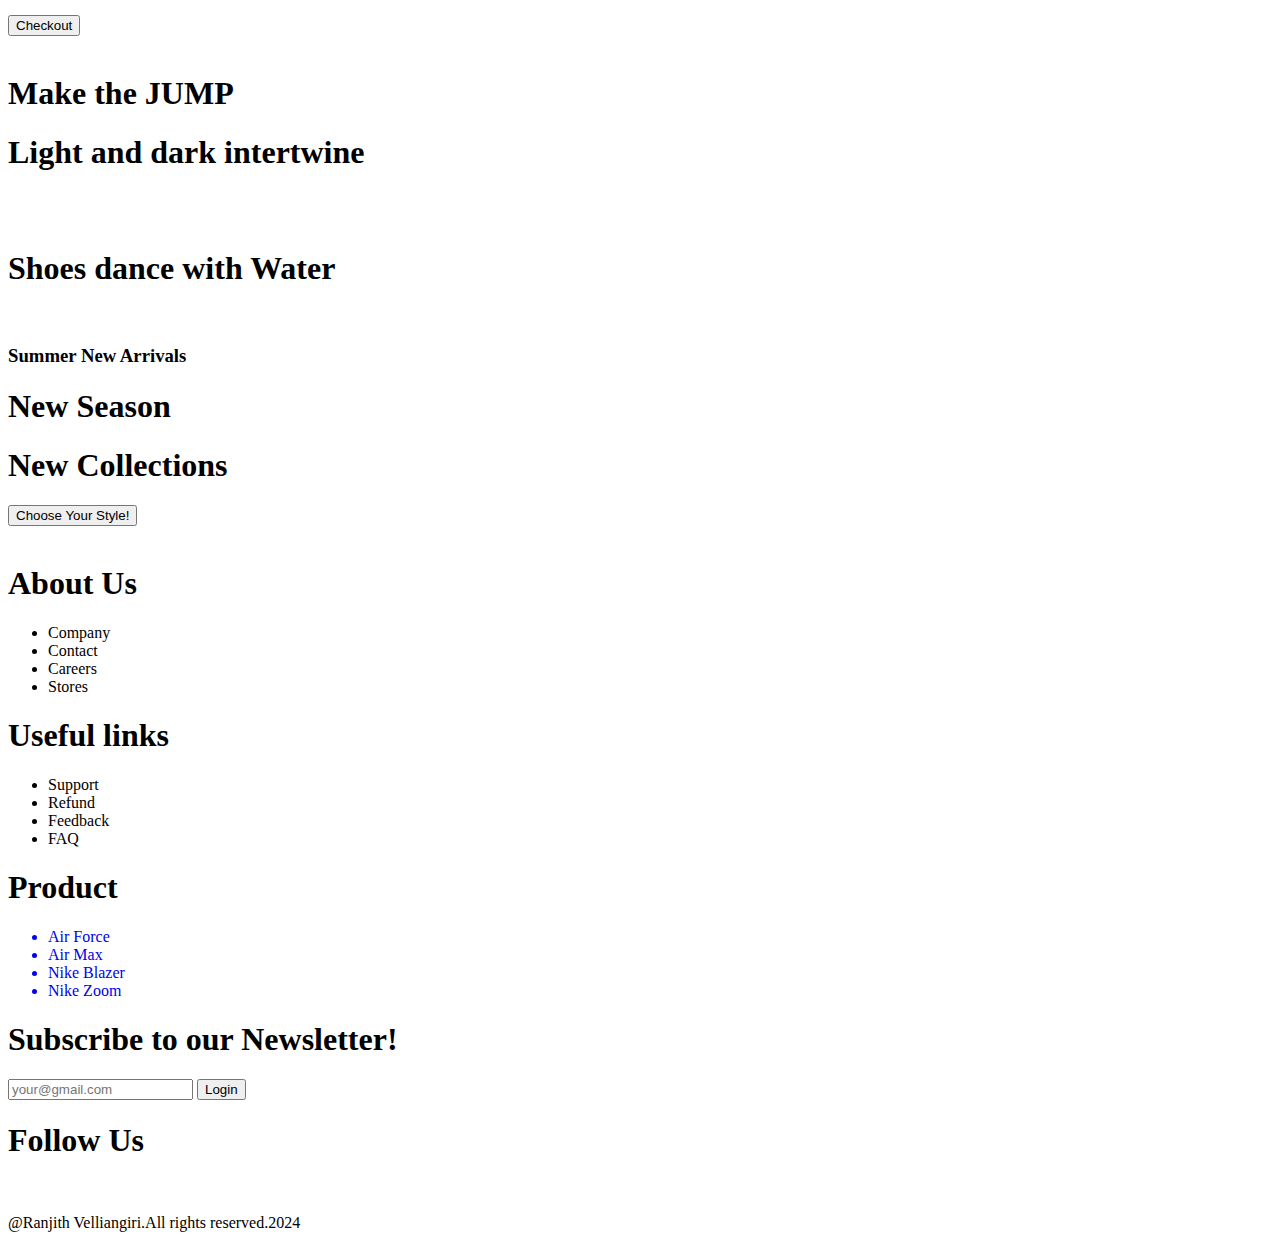
==== commit 812ff280: "E-commerce.html" ====
--- a/E-commerce.html
+++ b/E-commerce.html
@@ -10,12 +10,12 @@
             <nav id="nav">
                 <div class="navTop">
                     <div class="navItem">
-                        <img src="./image/logo.jpg" alt="sneaker-logo" class="logo">
+                        <img src="E-Commerce /image/logo.jpg" alt="sneaker-logo" class="logo">
                     </div>
                     <div class="navItem">
                         <div class="search">
                             <input type="search" placeholder="Search..." class="searchinput" id="input">
-                            <img src="./image/search.jpg" alt="search" class="searchimage">
+                            <img src="E-Commerce /image/search.jpg" alt="search" class="searchimage">
                         </div>
                     </div>
                     <div class="navItem">
@@ -33,7 +33,7 @@
             <div class="slider">
                 <div class="sliderwrapper">
                     <div class="slideritem">
-                        <img src="./image/air-final.png" alt="Air shoe" class="slideimg">
+                        <img src="E-Commerce /image/air-final.png" alt="Air shoe" class="slideimg">
                         <div class="sliderbg"></div>
                         <h3 class="slidertitle">AIR FORCE<br>NEW<br>SEASON</h3>
                         <h3 class="sliderprice">₹10,257</h3>
@@ -42,7 +42,7 @@
                     </a>
                     </div>
                     <div class="slideritem">
-                        <img src="./image/crater.png" alt="Air shoe" class="slideimg">
+                        <img src="E-Commerce /image/crater.png" alt="Air shoe" class="slideimg">
                         <div class="sliderbg"></div>
                         <h3 class="slidertitle">AIR MAX<br>NEW<br>SEASON</h3>
                         <h3 class="sliderprice">₹9,999</h3>
@@ -51,7 +51,7 @@
                     </a>
                     </div>
                     <div class="slideritem">
-                        <img src="./image/blazer.png" alt="Air shoe" class="slideimg">
+                        <img src="E-Commerce /image/blazer.png" alt="Air shoe" class="slideimg">
                         <div class="sliderbg"></div>
                         <h3 class="slidertitle">NIKE BLAZER<br>NEW<br>SEASON</h3>
                         <h3 class="sliderprice">₹7,500</h3>
@@ -60,7 +60,7 @@
                     </a>
                     </div>
                     <div class="slideritem">
-                        <img src="./image/jordan.png" alt="Air shoe" class="slideimg">
+                        <img src="E-Commerce /image/jordan.png" alt="Air shoe" class="slideimg">
                         <div class="sliderbg"></div>
                         <h3 class="slidertitle">NIKE ZOOM<br>NEW<br>SEASON</h3>
                         <h3 class="sliderprice">₹12,500</h3>
@@ -73,29 +73,29 @@
             
             <div class="features">
                 <div class="feature">
-                    <img src="./image/shipping.png" alt="" class="featureimg">
+                    <img src="E-Commerce /image/shipping.png" alt="" class="featureimg">
                     <span class="featuretitle">Free Shipping</span>
                     <span class="featuredesc">Free Worldwide shipping on all orders</span>
                 </div>
                 <div class="feature">
-                    <img src="./image/return.png" alt="" class="featureimg">
+                    <img src="E-Commerce /image/return.png" alt="" class="featureimg">
                     <span class="featuretitle">7 Days return Policy</span>
                     <span class="featuredesc">Easy Refund within 14days</span>
                 </div>
                 <div class="feature">
-                    <img src="./image/gift.png" alt="" class="featureimg">
+                    <img src="E-Commerce /image/gift.png" alt="" class="featureimg">
                     <span class="featuretitle">Gift cards</span>
                     <span class="featuredesc">Buy gift cards and use coupon codes easily</span>
                 </div>
                 <div class="feature">
-                    <img src="./image/contact.png" alt="" class="featureimg">
+                    <img src="E-Commerce /image/contact.png" alt="" class="featureimg">
                     <span class="featuretitle">Contact Us</span>
                     <span class="featuredesc">Keep in touch via email and support system</span>
                 </div>
             </div>
             
             <div class="product" id="product">
-                <img src="./image/air-final.png" alt="" class="productimg">
+                <img src="E-Commerce /image/air-final.png" alt="" class="productimg">
                 <div class="productdetails">
                     <h1 class="productitle">AIR FORCE</h1>
                     <h2 class="productprice">₹10,257</h2>
@@ -124,8 +124,8 @@
             <input type="text" placeholder="6/55 - Nehru Nagar,Gandhipuram,Coimbatore,TamilNadu-641012" class="paymentinput">
             <h1 class="paytitle">Card Information</h1>
             <div class="cardicons">
-                <img src="./image/visa.png" alt="" class="cardicon" width="40">
-                <img src="./image/master.png" alt="" class="cardicon" width="40">
+                <img src="E-Commerce /image/visa.png" alt="" class="cardicon" width="40">
+                <img src="E-Commerce /image/master.png" alt="" class="cardicon" width="40">
             </div>
             <input type="password" class="payinput" placeholder="Card Number">
             <div class="cardinfo">
@@ -139,22 +139,22 @@
         
         <div class="gallery">
             <div class="galleryitem">
-                <img src="./image/gallery11.jpg" alt="" class="galleryimg">
+                <img src="E-Commerce /image/gallery11.jpg" alt="" class="galleryimg">
                 <h1 class="gallerytitle">Make the JUMP</h1>
             </div>
             <div class="galleryitem">
                 <h1 class="gallerytitle">Light and dark intertwine</h1>
-                <img src="./image/gallery22.jpg" alt="" class="galleryimg">
+                <img src="E-Commerce /image/gallery22.jpg" alt="" class="galleryimg">
             </div>
             <div class="galleryitem">
-                <img src="./image/gallery33.jpg" alt="" class="galleryimg">
+                <img src="E-Commerce /image/gallery33.jpg" alt="" class="galleryimg">
                 <h1 class="gallerytitle">Shoes dance with Water</h1>
             </div>
         </div>
         
         <div class="newseason">
             <div class="nsitem">
-                <img src="./image/season1.jpg" alt="" class="nsimg">
+                <img src="E-Commerce /image/season1.jpg" alt="" class="nsimg">
             </div>
             <div class="nsitem">
                 <h3 class="nstitle">Summer New Arrivals</h3>
@@ -165,7 +165,7 @@
             </a>
             </div>
             <div class="nsitem">
-                <img src="./image/season2.jpg" alt="" class="nsimg">
+                <img src="E-Commerce /image/season2.jpg" alt="" class="nsimg">
             </div>
         </div>
         
@@ -216,10 +216,10 @@
                 </div>
                 <div class="footermenu">
                     <h1 class="footertitleimg">Follow Us</h1>
-                    <img src="./image/twitter.png" alt="" class="footerimg">
-                    <img src="./image/facebook.png" alt="" class="footerimg">
-                    <img src="./image/instagram.png" alt="" class="footerimg">
-                    <img src="./image/whatsapp.png" alt="" class="footerimg">
+                    <img src="E-Commerce /image/twitter.png" alt="" class="footerimg">
+                    <img src="E-Commerce /image/facebook.png" alt="" class="footerimg">
+                    <img src="E-Commerce /image/instagram.png" alt="" class="footerimg">
+                    <img src="E-Commerce /image/whatsapp.png" alt="" class="footerimg">
                 </div>
                 <p class="copyrights">@Ranjith Velliangiri.All rights reserved.2024</p>
             </div>
